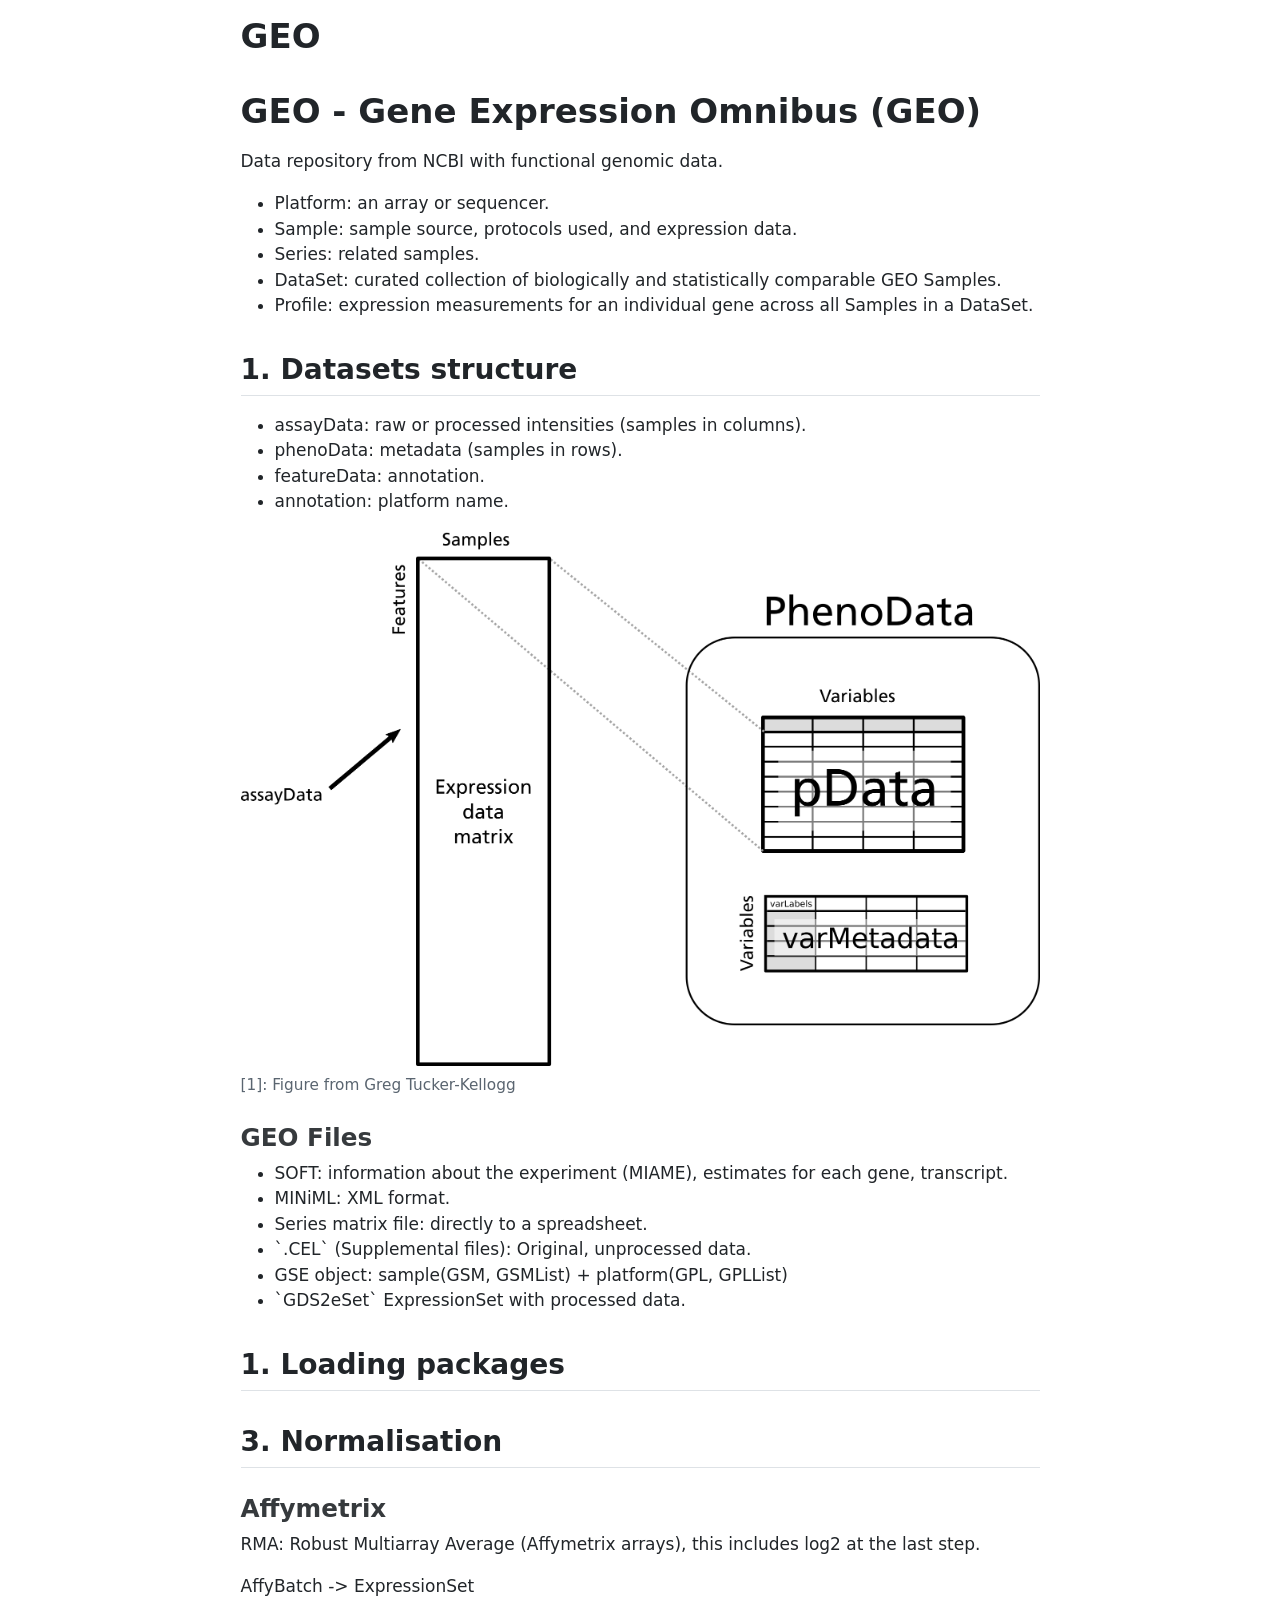
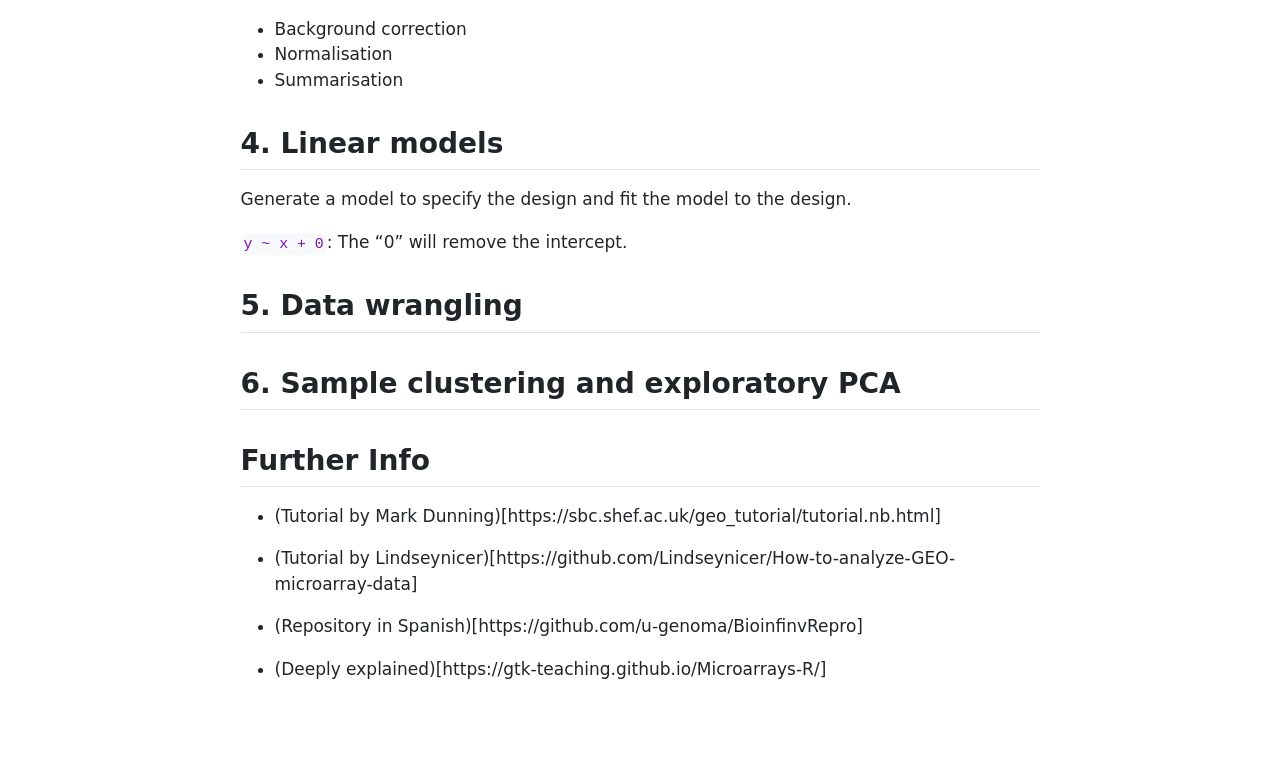
==== 2501_tutorial.html @ d2de4066 "ws" ====
<!DOCTYPE html>
<html xmlns="http://www.w3.org/1999/xhtml" lang="en" xml:lang="en"><head>

<meta charset="utf-8">
<meta name="generator" content="quarto-1.5.57">

<meta name="viewport" content="width=device-width, initial-scale=1.0, user-scalable=yes">


<title>GEO</title>
<style>
code{white-space: pre-wrap;}
span.smallcaps{font-variant: small-caps;}
div.columns{display: flex; gap: min(4vw, 1.5em);}
div.column{flex: auto; overflow-x: auto;}
div.hanging-indent{margin-left: 1.5em; text-indent: -1.5em;}
ul.task-list{list-style: none;}
ul.task-list li input[type="checkbox"] {
  width: 0.8em;
  margin: 0 0.8em 0.2em -1em; /* quarto-specific, see https://github.com/quarto-dev/quarto-cli/issues/4556 */ 
  vertical-align: middle;
}
</style>


<script src="2501_tutorial_files/libs/clipboard/clipboard.min.js"></script>
<script src="2501_tutorial_files/libs/quarto-html/quarto.js"></script>
<script src="2501_tutorial_files/libs/quarto-html/popper.min.js"></script>
<script src="2501_tutorial_files/libs/quarto-html/tippy.umd.min.js"></script>
<script src="2501_tutorial_files/libs/quarto-html/anchor.min.js"></script>
<link href="2501_tutorial_files/libs/quarto-html/tippy.css" rel="stylesheet">
<link href="2501_tutorial_files/libs/quarto-html/quarto-syntax-highlighting.css" rel="stylesheet" id="quarto-text-highlighting-styles">
<script src="2501_tutorial_files/libs/bootstrap/bootstrap.min.js"></script>
<link href="2501_tutorial_files/libs/bootstrap/bootstrap-icons.css" rel="stylesheet">
<link href="2501_tutorial_files/libs/bootstrap/bootstrap.min.css" rel="stylesheet" id="quarto-bootstrap" data-mode="light">


</head>

<body class="fullcontent">

<div id="quarto-content" class="page-columns page-rows-contents page-layout-article">

<main class="content" id="quarto-document-content">

<header id="title-block-header" class="quarto-title-block default">
<div class="quarto-title">
<h1 class="title">GEO</h1>
</div>



<div class="quarto-title-meta">

    
  
    
  </div>
  


</header>


<section id="geo---gene-expression-omnibus-geo" class="level1">
<h1>GEO - Gene Expression Omnibus (GEO)</h1>
<p>Data repository from NCBI with functional genomic data.</p>
<ul>
<li>Platform: an array or sequencer.</li>
<li>Sample: sample source, protocols used, and expression data.</li>
<li>Series: related samples.</li>
<li>DataSet: curated collection of biologically and statistically comparable GEO Samples.</li>
<li>Profile: expression measurements for an individual gene across all Samples in a DataSet.</li>
</ul>
<section id="datasets-structure" class="level2">
<h2 class="anchored" data-anchor-id="datasets-structure">1. Datasets structure</h2>
<ul>
<li>assayData: raw or processed intensities (samples in columns).</li>
<li>phenoData: metadata (samples in rows).</li>
<li>featureData: annotation.</li>
<li>annotation: platform name.</li>
</ul>
<div class="quarto-figure quarto-figure-center">
<figure class="figure">
<p><img src="images/ExpressionSet.png" class="img-fluid figure-img"></p>
<figcaption>[1]: Figure from Greg Tucker-Kellogg</figcaption>
</figure>
</div>
<section id="geo-files" class="level3">
<h3 class="anchored" data-anchor-id="geo-files">GEO Files</h3>
<ul>
<li>SOFT: information about the experiment (MIAME), estimates for each gene, transcript.</li>
<li>MINiML: XML format.</li>
<li>Series matrix file: directly to a spreadsheet.</li>
<li>`.CEL` (Supplemental files): Original, unprocessed data.</li>
<li>GSE object: sample(GSM, GSMList) + platform(GPL, GPLList)</li>
<li>`GDS2eSet` ExpressionSet with processed data.</li>
</ul>
</section>
</section>
<section id="loading-packages" class="level2">
<h2 class="anchored" data-anchor-id="loading-packages">1. Loading packages</h2>
</section>
<section id="normalisation" class="level2">
<h2 class="anchored" data-anchor-id="normalisation">3. Normalisation</h2>
<section id="affymetrix" class="level3">
<h3 class="anchored" data-anchor-id="affymetrix">Affymetrix</h3>
<p>RMA: Robust Multiarray Average (Affymetrix arrays), this includes log2 at the last step.</p>
<p>AffyBatch -&gt; ExpressionSet</p>
<ul>
<li>Background correction</li>
<li>Normalisation</li>
<li>Summarisation</li>
</ul>
</section>
</section>
<section id="linear-models" class="level2">
<h2 class="anchored" data-anchor-id="linear-models">4. Linear models</h2>
<p>Generate a model to specify the design and fit the model to the design.</p>
<p><code>y ~ x + 0</code>: The “0” will remove the intercept.</p>
</section>
<section id="data-wrangling" class="level2">
<h2 class="anchored" data-anchor-id="data-wrangling">5. Data wrangling</h2>
</section>
<section id="sample-clustering-and-exploratory-pca" class="level2">
<h2 class="anchored" data-anchor-id="sample-clustering-and-exploratory-pca">6. Sample clustering and exploratory PCA</h2>
</section>
<section id="further-info" class="level2">
<h2 class="anchored" data-anchor-id="further-info">Further Info</h2>
<ul>
<li><p>(Tutorial by Mark Dunning)[https://sbc.shef.ac.uk/geo_tutorial/tutorial.nb.html]</p></li>
<li><p>(Tutorial by Lindseynicer)[https://github.com/Lindseynicer/How-to-analyze-GEO-microarray-data]</p></li>
<li><p>(Repository in Spanish)[https://github.com/u-genoma/BioinfinvRepro]</p></li>
<li><p>(Deeply explained)[https://gtk-teaching.github.io/Microarrays-R/]</p></li>
</ul>
</section>
</section>

</main>
<!-- /main column -->
<script id="quarto-html-after-body" type="application/javascript">
window.document.addEventListener("DOMContentLoaded", function (event) {
  const toggleBodyColorMode = (bsSheetEl) => {
    const mode = bsSheetEl.getAttribute("data-mode");
    const bodyEl = window.document.querySelector("body");
    if (mode === "dark") {
      bodyEl.classList.add("quarto-dark");
      bodyEl.classList.remove("quarto-light");
    } else {
      bodyEl.classList.add("quarto-light");
      bodyEl.classList.remove("quarto-dark");
    }
  }
  const toggleBodyColorPrimary = () => {
    const bsSheetEl = window.document.querySelector("link#quarto-bootstrap");
    if (bsSheetEl) {
      toggleBodyColorMode(bsSheetEl);
    }
  }
  toggleBodyColorPrimary();  
  const icon = "";
  const anchorJS = new window.AnchorJS();
  anchorJS.options = {
    placement: 'right',
    icon: icon
  };
  anchorJS.add('.anchored');
  const isCodeAnnotation = (el) => {
    for (const clz of el.classList) {
      if (clz.startsWith('code-annotation-')) {                     
        return true;
      }
    }
    return false;
  }
  const onCopySuccess = function(e) {
    // button target
    const button = e.trigger;
    // don't keep focus
    button.blur();
    // flash "checked"
    button.classList.add('code-copy-button-checked');
    var currentTitle = button.getAttribute("title");
    button.setAttribute("title", "Copied!");
    let tooltip;
    if (window.bootstrap) {
      button.setAttribute("data-bs-toggle", "tooltip");
      button.setAttribute("data-bs-placement", "left");
      button.setAttribute("data-bs-title", "Copied!");
      tooltip = new bootstrap.Tooltip(button, 
        { trigger: "manual", 
          customClass: "code-copy-button-tooltip",
          offset: [0, -8]});
      tooltip.show();    
    }
    setTimeout(function() {
      if (tooltip) {
        tooltip.hide();
        button.removeAttribute("data-bs-title");
        button.removeAttribute("data-bs-toggle");
        button.removeAttribute("data-bs-placement");
      }
      button.setAttribute("title", currentTitle);
      button.classList.remove('code-copy-button-checked');
    }, 1000);
    // clear code selection
    e.clearSelection();
  }
  const getTextToCopy = function(trigger) {
      const codeEl = trigger.previousElementSibling.cloneNode(true);
      for (const childEl of codeEl.children) {
        if (isCodeAnnotation(childEl)) {
          childEl.remove();
        }
      }
      return codeEl.innerText;
  }
  const clipboard = new window.ClipboardJS('.code-copy-button:not([data-in-quarto-modal])', {
    text: getTextToCopy
  });
  clipboard.on('success', onCopySuccess);
  if (window.document.getElementById('quarto-embedded-source-code-modal')) {
    // For code content inside modals, clipBoardJS needs to be initialized with a container option
    // TODO: Check when it could be a function (https://github.com/zenorocha/clipboard.js/issues/860)
    const clipboardModal = new window.ClipboardJS('.code-copy-button[data-in-quarto-modal]', {
      text: getTextToCopy,
      container: window.document.getElementById('quarto-embedded-source-code-modal')
    });
    clipboardModal.on('success', onCopySuccess);
  }
    var localhostRegex = new RegExp(/^(?:http|https):\/\/localhost\:?[0-9]*\//);
    var mailtoRegex = new RegExp(/^mailto:/);
      var filterRegex = new RegExp('/' + window.location.host + '/');
    var isInternal = (href) => {
        return filterRegex.test(href) || localhostRegex.test(href) || mailtoRegex.test(href);
    }
    // Inspect non-navigation links and adorn them if external
 	var links = window.document.querySelectorAll('a[href]:not(.nav-link):not(.navbar-brand):not(.toc-action):not(.sidebar-link):not(.sidebar-item-toggle):not(.pagination-link):not(.no-external):not([aria-hidden]):not(.dropdown-item):not(.quarto-navigation-tool):not(.about-link)');
    for (var i=0; i<links.length; i++) {
      const link = links[i];
      if (!isInternal(link.href)) {
        // undo the damage that might have been done by quarto-nav.js in the case of
        // links that we want to consider external
        if (link.dataset.originalHref !== undefined) {
          link.href = link.dataset.originalHref;
        }
      }
    }
  function tippyHover(el, contentFn, onTriggerFn, onUntriggerFn) {
    const config = {
      allowHTML: true,
      maxWidth: 500,
      delay: 100,
      arrow: false,
      appendTo: function(el) {
          return el.parentElement;
      },
      interactive: true,
      interactiveBorder: 10,
      theme: 'quarto',
      placement: 'bottom-start',
    };
    if (contentFn) {
      config.content = contentFn;
    }
    if (onTriggerFn) {
      config.onTrigger = onTriggerFn;
    }
    if (onUntriggerFn) {
      config.onUntrigger = onUntriggerFn;
    }
    window.tippy(el, config); 
  }
  const noterefs = window.document.querySelectorAll('a[role="doc-noteref"]');
  for (var i=0; i<noterefs.length; i++) {
    const ref = noterefs[i];
    tippyHover(ref, function() {
      // use id or data attribute instead here
      let href = ref.getAttribute('data-footnote-href') || ref.getAttribute('href');
      try { href = new URL(href).hash; } catch {}
      const id = href.replace(/^#\/?/, "");
      const note = window.document.getElementById(id);
      if (note) {
        return note.innerHTML;
      } else {
        return "";
      }
    });
  }
  const xrefs = window.document.querySelectorAll('a.quarto-xref');
  const processXRef = (id, note) => {
    // Strip column container classes
    const stripColumnClz = (el) => {
      el.classList.remove("page-full", "page-columns");
      if (el.children) {
        for (const child of el.children) {
          stripColumnClz(child);
        }
      }
    }
    stripColumnClz(note)
    if (id === null || id.startsWith('sec-')) {
      // Special case sections, only their first couple elements
      const container = document.createElement("div");
      if (note.children && note.children.length > 2) {
        container.appendChild(note.children[0].cloneNode(true));
        for (let i = 1; i < note.children.length; i++) {
          const child = note.children[i];
          if (child.tagName === "P" && child.innerText === "") {
            continue;
          } else {
            container.appendChild(child.cloneNode(true));
            break;
          }
        }
        if (window.Quarto?.typesetMath) {
          window.Quarto.typesetMath(container);
        }
        return container.innerHTML
      } else {
        if (window.Quarto?.typesetMath) {
          window.Quarto.typesetMath(note);
        }
        return note.innerHTML;
      }
    } else {
      // Remove any anchor links if they are present
      const anchorLink = note.querySelector('a.anchorjs-link');
      if (anchorLink) {
        anchorLink.remove();
      }
      if (window.Quarto?.typesetMath) {
        window.Quarto.typesetMath(note);
      }
      // TODO in 1.5, we should make sure this works without a callout special case
      if (note.classList.contains("callout")) {
        return note.outerHTML;
      } else {
        return note.innerHTML;
      }
    }
  }
  for (var i=0; i<xrefs.length; i++) {
    const xref = xrefs[i];
    tippyHover(xref, undefined, function(instance) {
      instance.disable();
      let url = xref.getAttribute('href');
      let hash = undefined; 
      if (url.startsWith('#')) {
        hash = url;
      } else {
        try { hash = new URL(url).hash; } catch {}
      }
      if (hash) {
        const id = hash.replace(/^#\/?/, "");
        const note = window.document.getElementById(id);
        if (note !== null) {
          try {
            const html = processXRef(id, note.cloneNode(true));
            instance.setContent(html);
          } finally {
            instance.enable();
            instance.show();
          }
        } else {
          // See if we can fetch this
          fetch(url.split('#')[0])
          .then(res => res.text())
          .then(html => {
            const parser = new DOMParser();
            const htmlDoc = parser.parseFromString(html, "text/html");
            const note = htmlDoc.getElementById(id);
            if (note !== null) {
              const html = processXRef(id, note);
              instance.setContent(html);
            } 
          }).finally(() => {
            instance.enable();
            instance.show();
          });
        }
      } else {
        // See if we can fetch a full url (with no hash to target)
        // This is a special case and we should probably do some content thinning / targeting
        fetch(url)
        .then(res => res.text())
        .then(html => {
          const parser = new DOMParser();
          const htmlDoc = parser.parseFromString(html, "text/html");
          const note = htmlDoc.querySelector('main.content');
          if (note !== null) {
            // This should only happen for chapter cross references
            // (since there is no id in the URL)
            // remove the first header
            if (note.children.length > 0 && note.children[0].tagName === "HEADER") {
              note.children[0].remove();
            }
            const html = processXRef(null, note);
            instance.setContent(html);
          } 
        }).finally(() => {
          instance.enable();
          instance.show();
        });
      }
    }, function(instance) {
    });
  }
      let selectedAnnoteEl;
      const selectorForAnnotation = ( cell, annotation) => {
        let cellAttr = 'data-code-cell="' + cell + '"';
        let lineAttr = 'data-code-annotation="' +  annotation + '"';
        const selector = 'span[' + cellAttr + '][' + lineAttr + ']';
        return selector;
      }
      const selectCodeLines = (annoteEl) => {
        const doc = window.document;
        const targetCell = annoteEl.getAttribute("data-target-cell");
        const targetAnnotation = annoteEl.getAttribute("data-target-annotation");
        const annoteSpan = window.document.querySelector(selectorForAnnotation(targetCell, targetAnnotation));
        const lines = annoteSpan.getAttribute("data-code-lines").split(",");
        const lineIds = lines.map((line) => {
          return targetCell + "-" + line;
        })
        let top = null;
        let height = null;
        let parent = null;
        if (lineIds.length > 0) {
            //compute the position of the single el (top and bottom and make a div)
            const el = window.document.getElementById(lineIds[0]);
            top = el.offsetTop;
            height = el.offsetHeight;
            parent = el.parentElement.parentElement;
          if (lineIds.length > 1) {
            const lastEl = window.document.getElementById(lineIds[lineIds.length - 1]);
            const bottom = lastEl.offsetTop + lastEl.offsetHeight;
            height = bottom - top;
          }
          if (top !== null && height !== null && parent !== null) {
            // cook up a div (if necessary) and position it 
            let div = window.document.getElementById("code-annotation-line-highlight");
            if (div === null) {
              div = window.document.createElement("div");
              div.setAttribute("id", "code-annotation-line-highlight");
              div.style.position = 'absolute';
              parent.appendChild(div);
            }
            div.style.top = top - 2 + "px";
            div.style.height = height + 4 + "px";
            div.style.left = 0;
            let gutterDiv = window.document.getElementById("code-annotation-line-highlight-gutter");
            if (gutterDiv === null) {
              gutterDiv = window.document.createElement("div");
              gutterDiv.setAttribute("id", "code-annotation-line-highlight-gutter");
              gutterDiv.style.position = 'absolute';
              const codeCell = window.document.getElementById(targetCell);
              const gutter = codeCell.querySelector('.code-annotation-gutter');
              gutter.appendChild(gutterDiv);
            }
            gutterDiv.style.top = top - 2 + "px";
            gutterDiv.style.height = height + 4 + "px";
          }
          selectedAnnoteEl = annoteEl;
        }
      };
      const unselectCodeLines = () => {
        const elementsIds = ["code-annotation-line-highlight", "code-annotation-line-highlight-gutter"];
        elementsIds.forEach((elId) => {
          const div = window.document.getElementById(elId);
          if (div) {
            div.remove();
          }
        });
        selectedAnnoteEl = undefined;
      };
        // Handle positioning of the toggle
    window.addEventListener(
      "resize",
      throttle(() => {
        elRect = undefined;
        if (selectedAnnoteEl) {
          selectCodeLines(selectedAnnoteEl);
        }
      }, 10)
    );
    function throttle(fn, ms) {
    let throttle = false;
    let timer;
      return (...args) => {
        if(!throttle) { // first call gets through
            fn.apply(this, args);
            throttle = true;
        } else { // all the others get throttled
            if(timer) clearTimeout(timer); // cancel #2
            timer = setTimeout(() => {
              fn.apply(this, args);
              timer = throttle = false;
            }, ms);
        }
      };
    }
      // Attach click handler to the DT
      const annoteDls = window.document.querySelectorAll('dt[data-target-cell]');
      for (const annoteDlNode of annoteDls) {
        annoteDlNode.addEventListener('click', (event) => {
          const clickedEl = event.target;
          if (clickedEl !== selectedAnnoteEl) {
            unselectCodeLines();
            const activeEl = window.document.querySelector('dt[data-target-cell].code-annotation-active');
            if (activeEl) {
              activeEl.classList.remove('code-annotation-active');
            }
            selectCodeLines(clickedEl);
            clickedEl.classList.add('code-annotation-active');
          } else {
            // Unselect the line
            unselectCodeLines();
            clickedEl.classList.remove('code-annotation-active');
          }
        });
      }
  const findCites = (el) => {
    const parentEl = el.parentElement;
    if (parentEl) {
      const cites = parentEl.dataset.cites;
      if (cites) {
        return {
          el,
          cites: cites.split(' ')
        };
      } else {
        return findCites(el.parentElement)
      }
    } else {
      return undefined;
    }
  };
  var bibliorefs = window.document.querySelectorAll('a[role="doc-biblioref"]');
  for (var i=0; i<bibliorefs.length; i++) {
    const ref = bibliorefs[i];
    const citeInfo = findCites(ref);
    if (citeInfo) {
      tippyHover(citeInfo.el, function() {
        var popup = window.document.createElement('div');
        citeInfo.cites.forEach(function(cite) {
          var citeDiv = window.document.createElement('div');
          citeDiv.classList.add('hanging-indent');
          citeDiv.classList.add('csl-entry');
          var biblioDiv = window.document.getElementById('ref-' + cite);
          if (biblioDiv) {
            citeDiv.innerHTML = biblioDiv.innerHTML;
          }
          popup.appendChild(citeDiv);
        });
        return popup.innerHTML;
      });
    }
  }
});
</script>
</div> <!-- /content -->




</body></html>
---- 2501_tutorial_files/libs/quarto-html/tippy.css ----
.tippy-box[data-animation=fade][data-state=hidden]{opacity:0}[data-tippy-root]{max-width:calc(100vw - 10px)}.tippy-box{position:relative;background-color:#333;color:#fff;border-radius:4px;font-size:14px;line-height:1.4;white-space:normal;outline:0;transition-property:transform,visibility,opacity}.tippy-box[data-placement^=top]>.tippy-arrow{bottom:0}.tippy-box[data-placement^=top]>.tippy-arrow:before{bottom:-7px;left:0;border-width:8px 8px 0;border-top-color:initial;transform-origin:center top}.tippy-box[data-placement^=bottom]>.tippy-arrow{top:0}.tippy-box[data-placement^=bottom]>.tippy-arrow:before{top:-7px;left:0;border-width:0 8px 8px;border-bottom-color:initial;transform-origin:center bottom}.tippy-box[data-placement^=left]>.tippy-arrow{right:0}.tippy-box[data-placement^=left]>.tippy-arrow:before{border-width:8px 0 8px 8px;border-left-color:initial;right:-7px;transform-origin:center left}.tippy-box[data-placement^=right]>.tippy-arrow{left:0}.tippy-box[data-placement^=right]>.tippy-arrow:before{left:-7px;border-width:8px 8px 8px 0;border-right-color:initial;transform-origin:center right}.tippy-box[data-inertia][data-state=visible]{transition-timing-function:cubic-bezier(.54,1.5,.38,1.11)}.tippy-arrow{width:16px;height:16px;color:#333}.tippy-arrow:before{content:"";position:absolute;border-color:transparent;border-style:solid}.tippy-content{position:relative;padding:5px 9px;z-index:1}
---- 2501_tutorial_files/libs/quarto-html/quarto-syntax-highlighting.css ----
/* quarto syntax highlight colors */
:root {
  --quarto-hl-ot-color: #003B4F;
  --quarto-hl-at-color: #657422;
  --quarto-hl-ss-color: #20794D;
  --quarto-hl-an-color: #5E5E5E;
  --quarto-hl-fu-color: #4758AB;
  --quarto-hl-st-color: #20794D;
  --quarto-hl-cf-color: #003B4F;
  --quarto-hl-op-color: #5E5E5E;
  --quarto-hl-er-color: #AD0000;
  --quarto-hl-bn-color: #AD0000;
  --quarto-hl-al-color: #AD0000;
  --quarto-hl-va-color: #111111;
  --quarto-hl-bu-color: inherit;
  --quarto-hl-ex-color: inherit;
  --quarto-hl-pp-color: #AD0000;
  --quarto-hl-in-color: #5E5E5E;
  --quarto-hl-vs-color: #20794D;
  --quarto-hl-wa-color: #5E5E5E;
  --quarto-hl-do-color: #5E5E5E;
  --quarto-hl-im-color: #00769E;
  --quarto-hl-ch-color: #20794D;
  --quarto-hl-dt-color: #AD0000;
  --quarto-hl-fl-color: #AD0000;
  --quarto-hl-co-color: #5E5E5E;
  --quarto-hl-cv-color: #5E5E5E;
  --quarto-hl-cn-color: #8f5902;
  --quarto-hl-sc-color: #5E5E5E;
  --quarto-hl-dv-color: #AD0000;
  --quarto-hl-kw-color: #003B4F;
}

/* other quarto variables */
:root {
  --quarto-font-monospace: SFMono-Regular, Menlo, Monaco, Consolas, "Liberation Mono", "Courier New", monospace;
}

pre > code.sourceCode > span {
  color: #003B4F;
}

code span {
  color: #003B4F;
}

code.sourceCode > span {
  color: #003B4F;
}

div.sourceCode,
div.sourceCode pre.sourceCode {
  color: #003B4F;
}

code span.ot {
  color: #003B4F;
  font-style: inherit;
}

code span.at {
  color: #657422;
  font-style: inherit;
}

code span.ss {
  color: #20794D;
  font-style: inherit;
}

code span.an {
  color: #5E5E5E;
  font-style: inherit;
}

code span.fu {
  color: #4758AB;
  font-style: inherit;
}

code span.st {
  color: #20794D;
  font-style: inherit;
}

code span.cf {
  color: #003B4F;
  font-weight: bold;
  font-style: inherit;
}

code span.op {
  color: #5E5E5E;
  font-style: inherit;
}

code span.er {
  color: #AD0000;
  font-style: inherit;
}

code span.bn {
  color: #AD0000;
  font-style: inherit;
}

code span.al {
  color: #AD0000;
  font-style: inherit;
}

code span.va {
  color: #111111;
  font-style: inherit;
}

code span.bu {
  font-style: inherit;
}

code span.ex {
  font-style: inherit;
}

code span.pp {
  color: #AD0000;
  font-style: inherit;
}

code span.in {
  color: #5E5E5E;
  font-style: inherit;
}

code span.vs {
  color: #20794D;
  font-style: inherit;
}

code span.wa {
  color: #5E5E5E;
  font-style: italic;
}

code span.do {
  color: #5E5E5E;
  font-style: italic;
}

code span.im {
  color: #00769E;
  font-style: inherit;
}

code span.ch {
  color: #20794D;
  font-style: inherit;
}

code span.dt {
  color: #AD0000;
  font-style: inherit;
}

code span.fl {
  color: #AD0000;
  font-style: inherit;
}

code span.co {
  color: #5E5E5E;
  font-style: inherit;
}

code span.cv {
  color: #5E5E5E;
  font-style: italic;
}

code span.cn {
  color: #8f5902;
  font-style: inherit;
}

code span.sc {
  color: #5E5E5E;
  font-style: inherit;
}

code span.dv {
  color: #AD0000;
  font-style: inherit;
}

code span.kw {
  color: #003B4F;
  font-weight: bold;
  font-style: inherit;
}

.prevent-inlining {
  content: "</";
}

/*# sourceMappingURL=debc5d5d77c3f9108843748ff7464032.css.map */
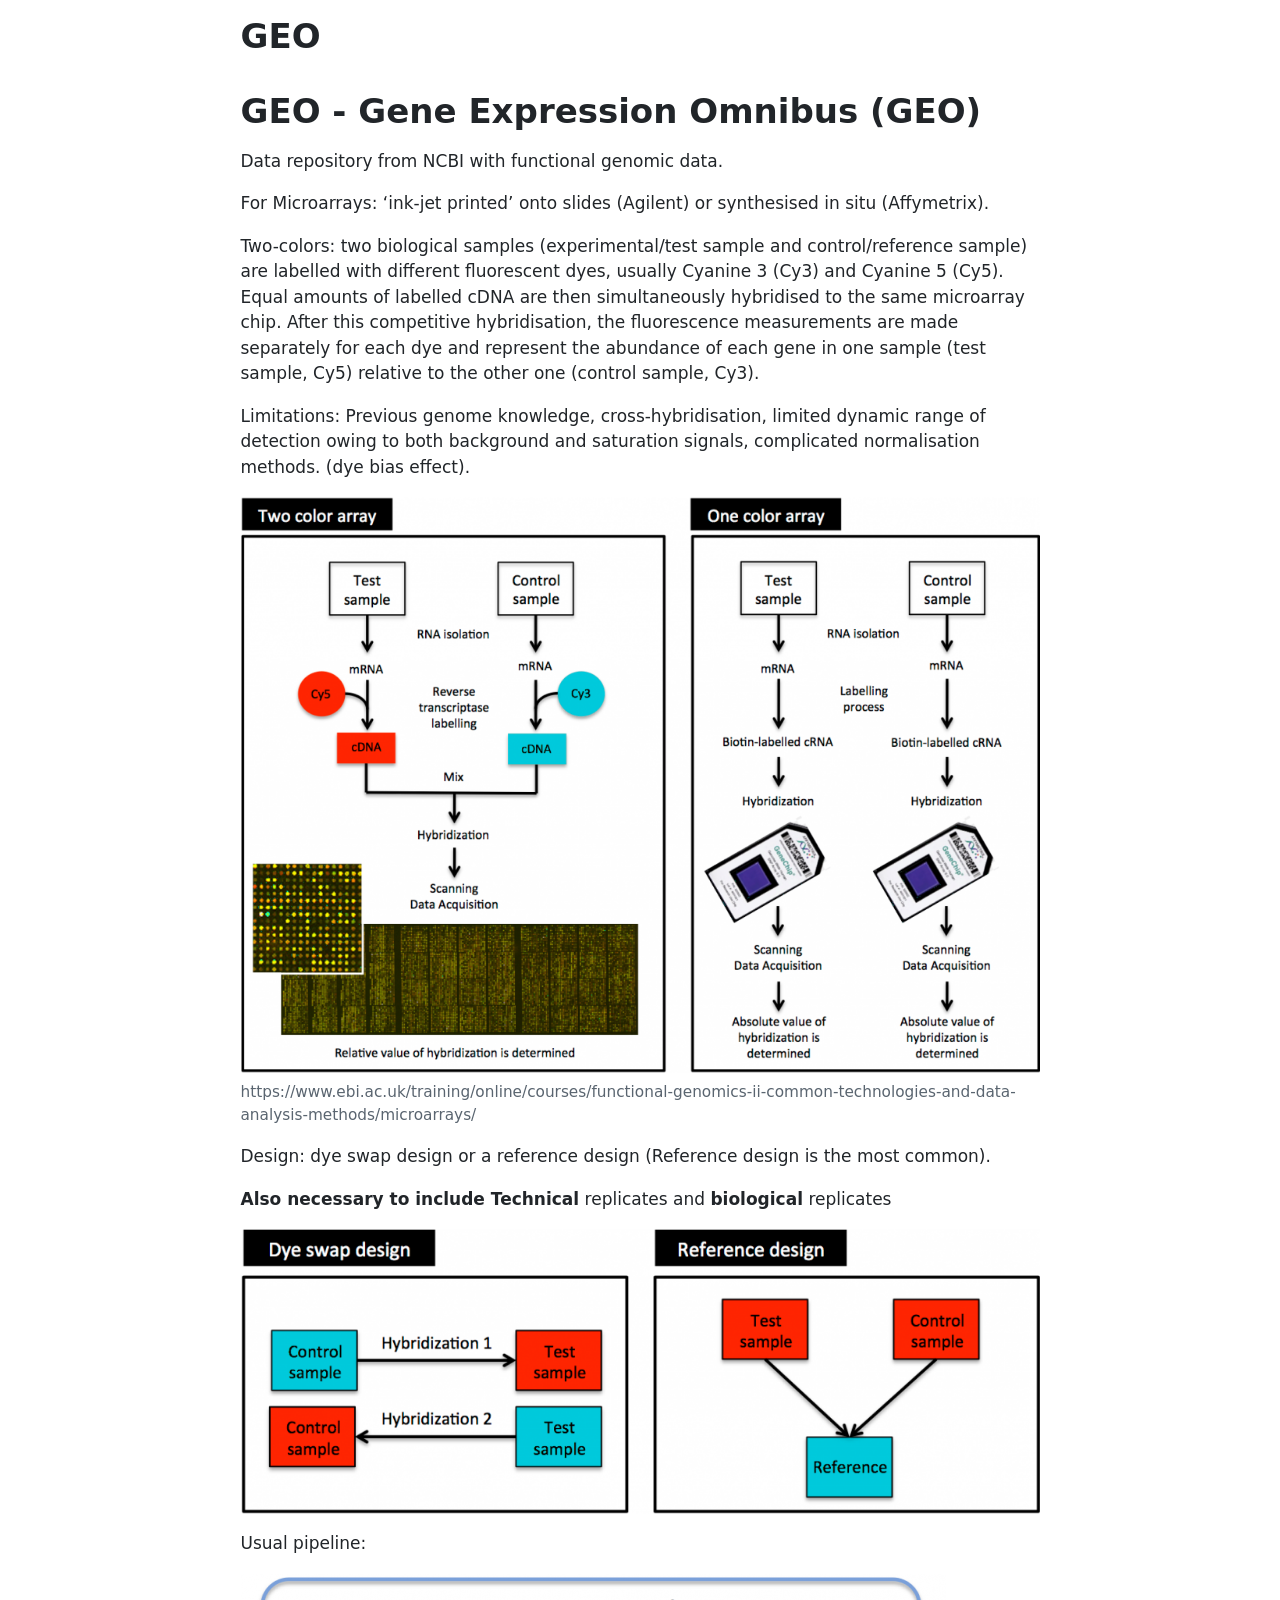
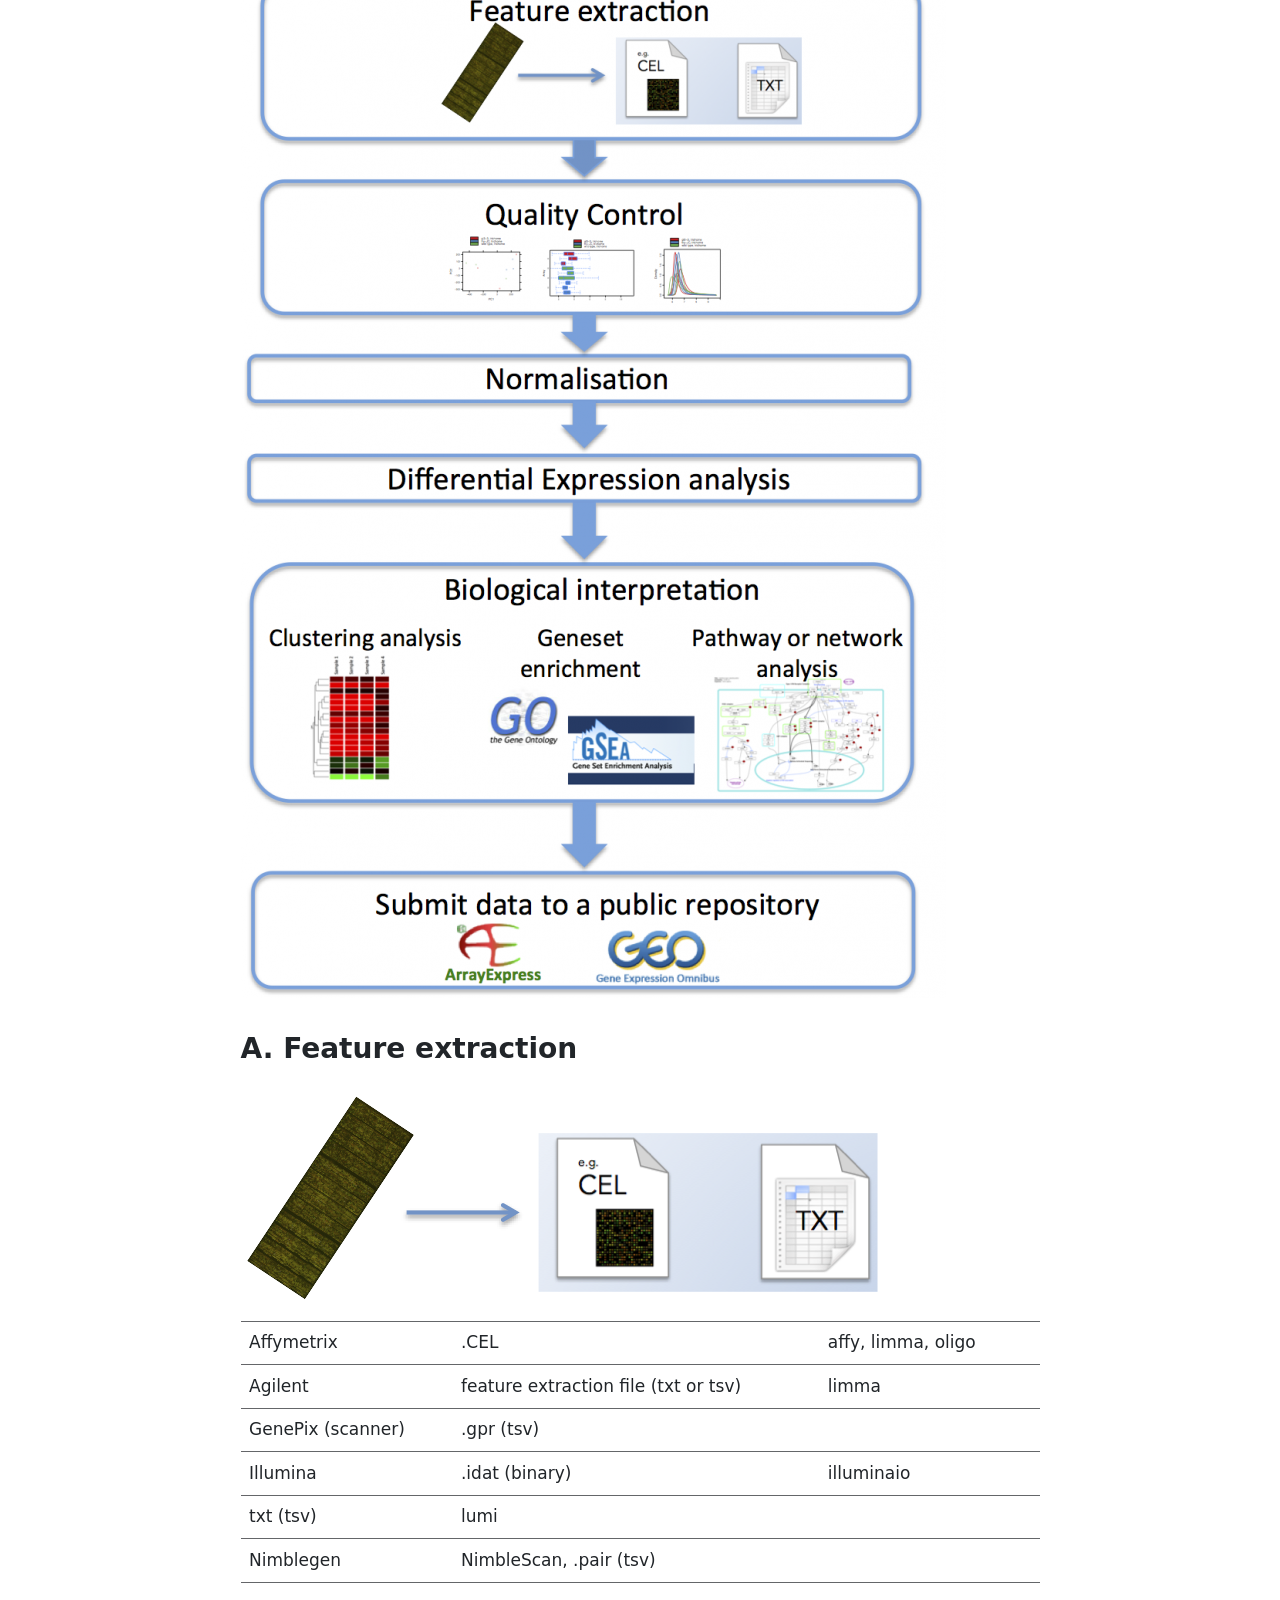
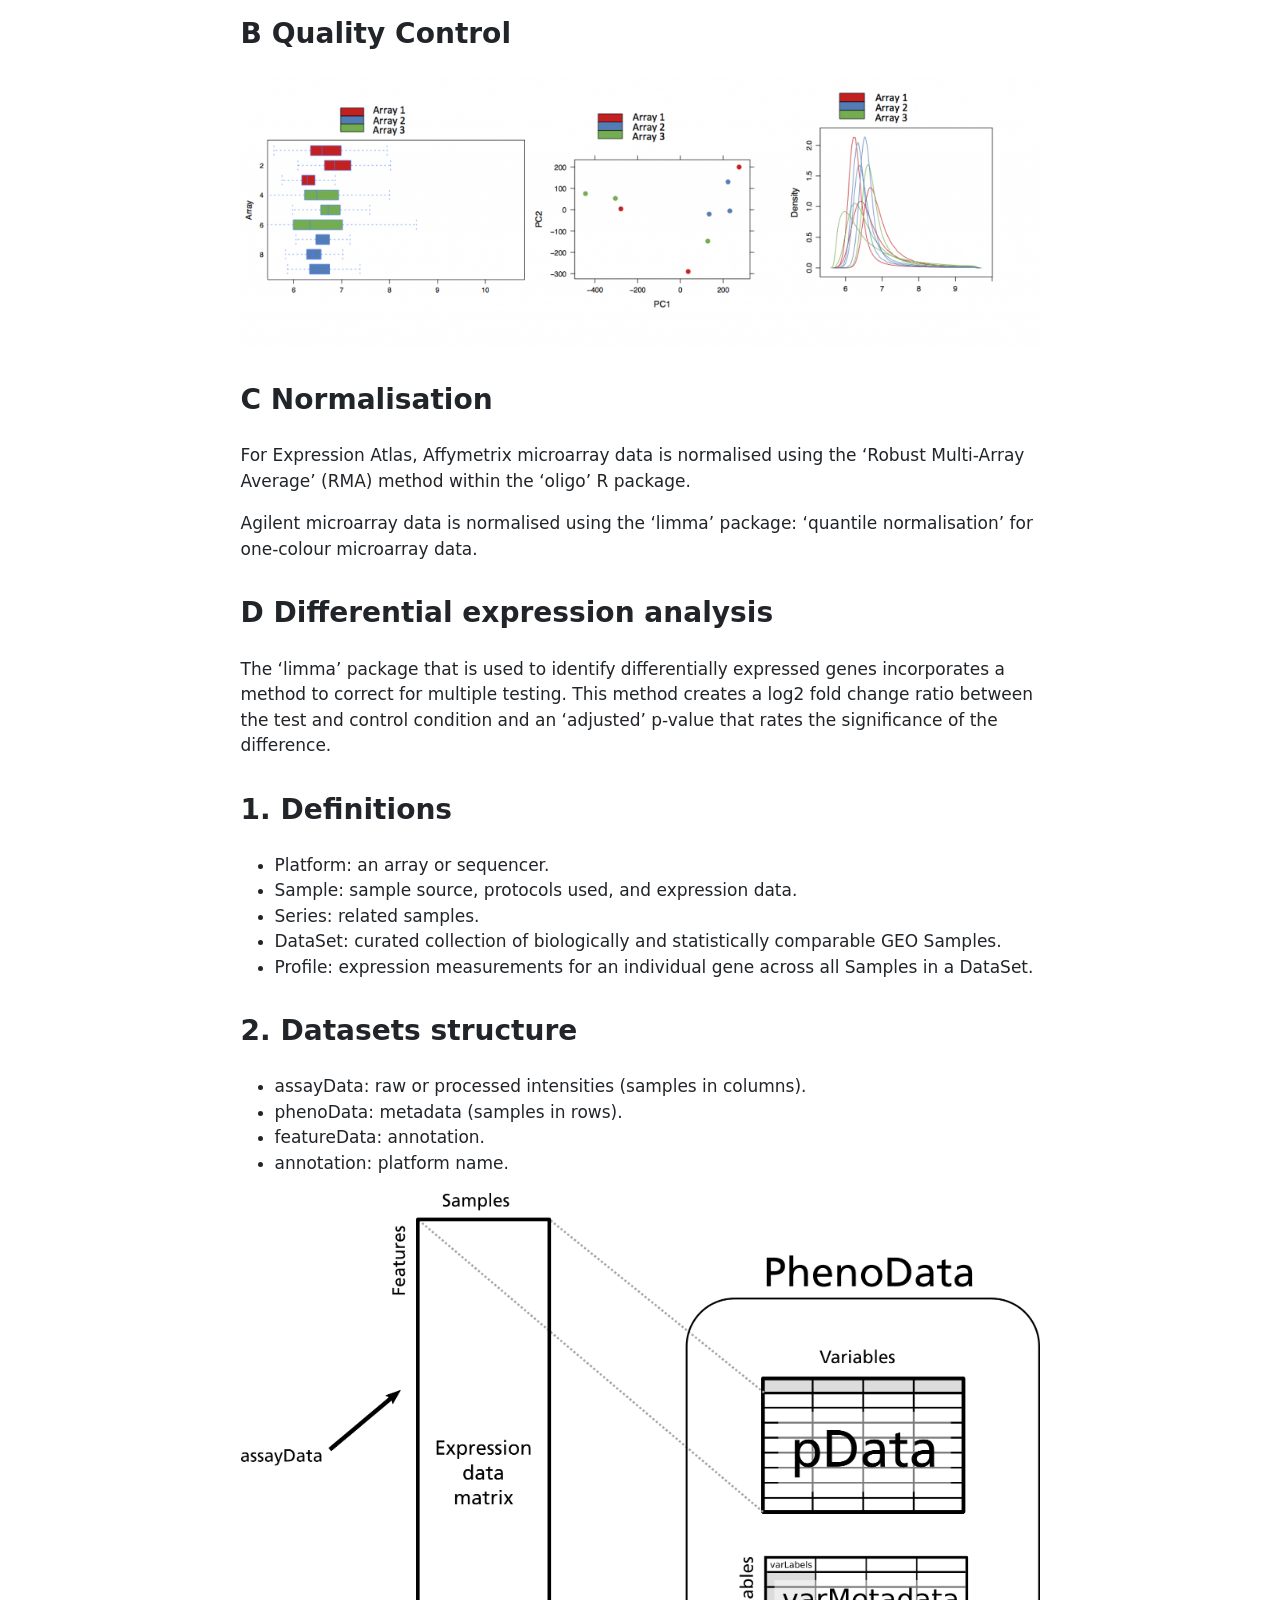
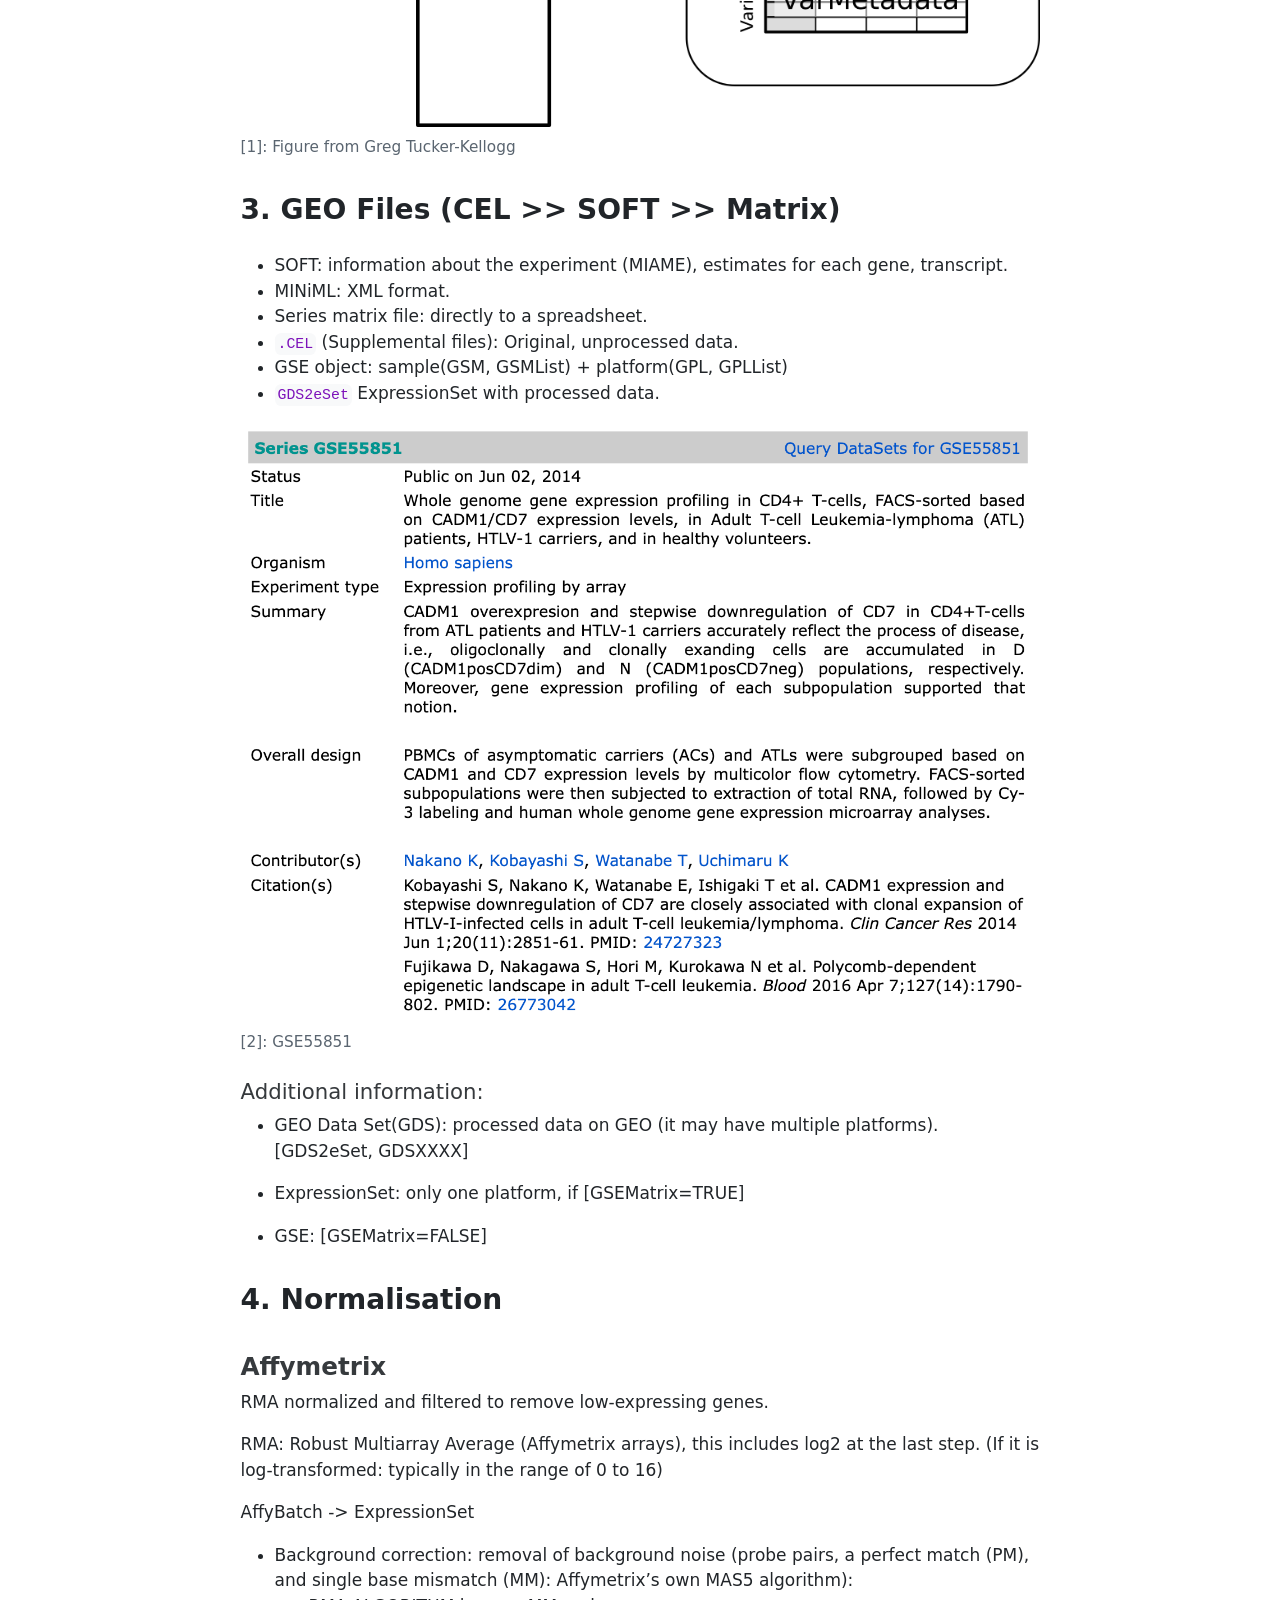
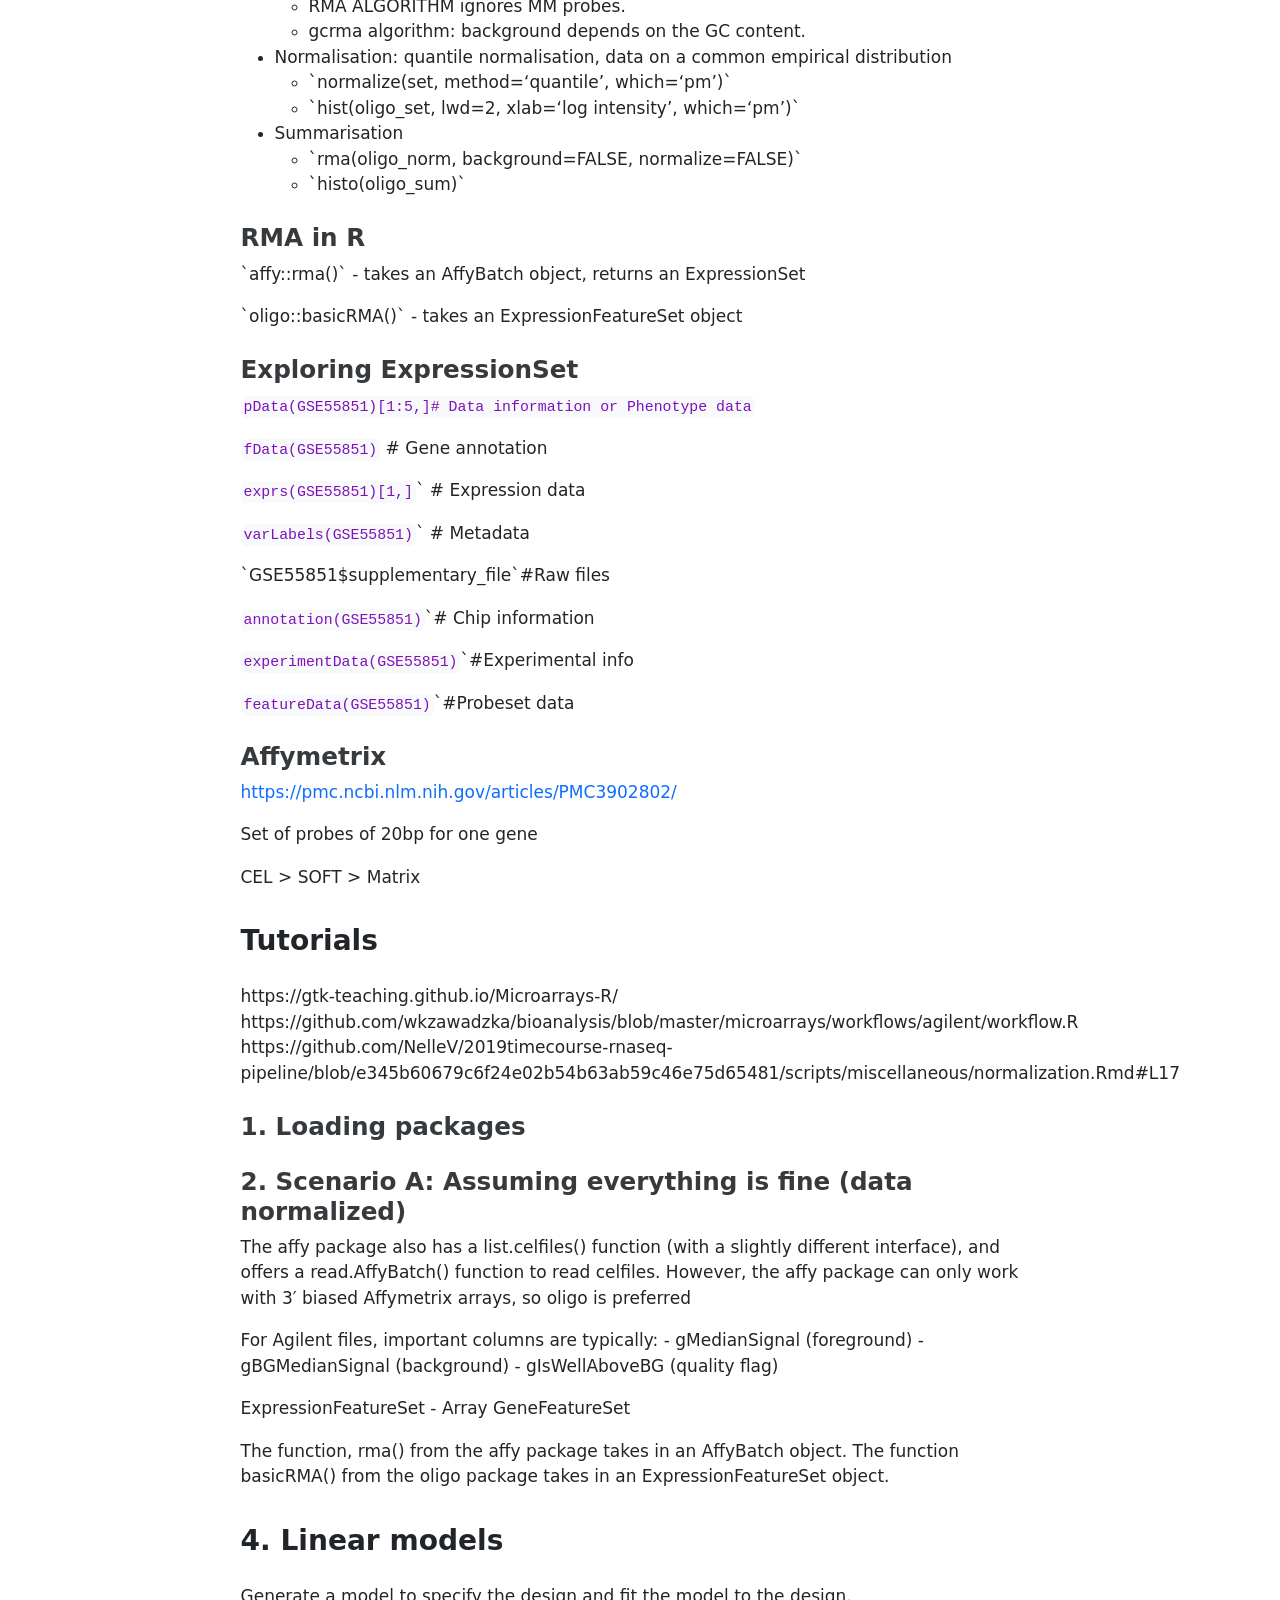
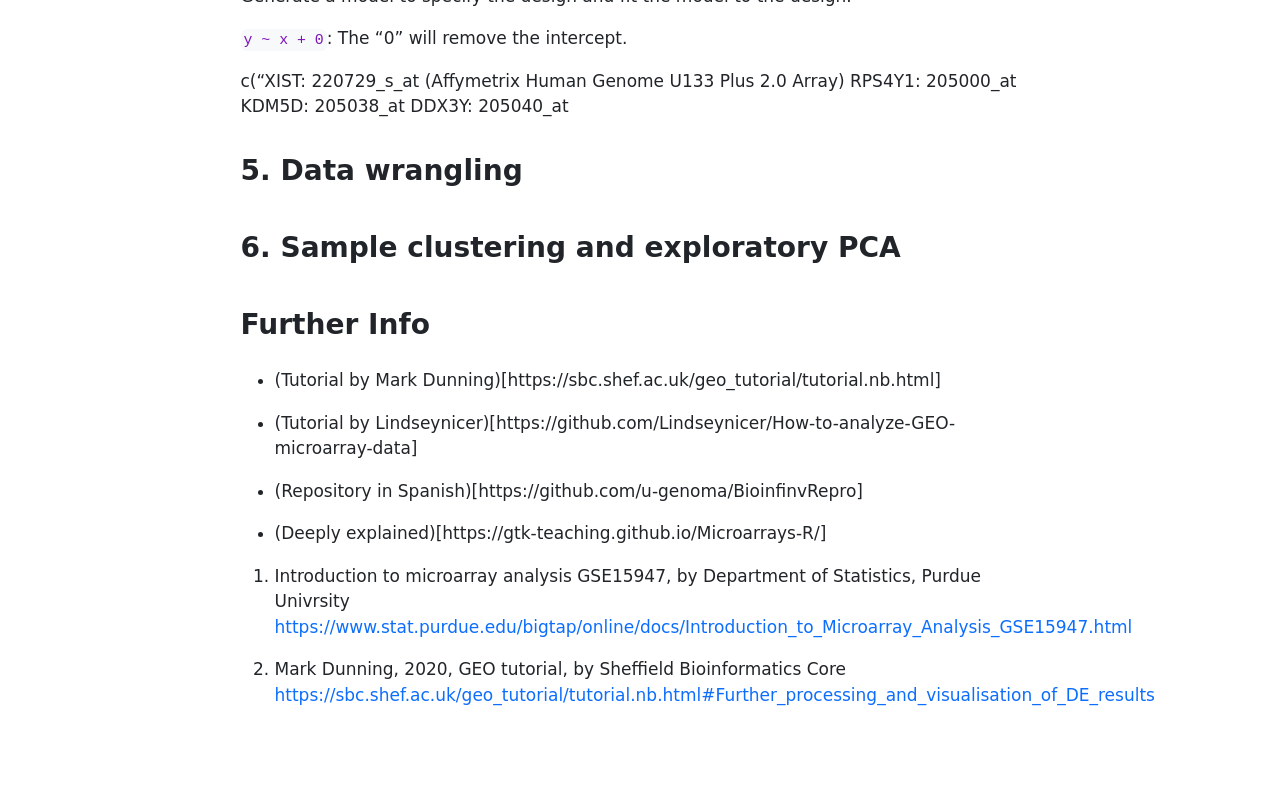
==== commit 35ecc48d: "ws" ====
--- a/2501_tutorial.html
+++ b/2501_tutorial.html
@@ -2,7 +2,7 @@
 <html xmlns="http://www.w3.org/1999/xhtml" lang="en" xml:lang="en"><head>
 
 <meta charset="utf-8">
-<meta name="generator" content="quarto-1.5.57">
+<meta name="generator" content="quarto-1.6.33">
 
 <meta name="viewport" content="width=device-width, initial-scale=1.0, user-scalable=yes">
 
@@ -29,10 +29,10 @@
 <script src="2501_tutorial_files/libs/quarto-html/tippy.umd.min.js"></script>
 <script src="2501_tutorial_files/libs/quarto-html/anchor.min.js"></script>
 <link href="2501_tutorial_files/libs/quarto-html/tippy.css" rel="stylesheet">
-<link href="2501_tutorial_files/libs/quarto-html/quarto-syntax-highlighting.css" rel="stylesheet" id="quarto-text-highlighting-styles">
+<link href="2501_tutorial_files/libs/quarto-html/quarto-syntax-highlighting-07ba0ad10f5680c660e360ac31d2f3b6.css" rel="stylesheet" id="quarto-text-highlighting-styles">
 <script src="2501_tutorial_files/libs/bootstrap/bootstrap.min.js"></script>
 <link href="2501_tutorial_files/libs/bootstrap/bootstrap-icons.css" rel="stylesheet">
-<link href="2501_tutorial_files/libs/bootstrap/bootstrap.min.css" rel="stylesheet" id="quarto-bootstrap" data-mode="light">
+<link href="2501_tutorial_files/libs/bootstrap/bootstrap-b8d30c7eeda119d43de224048e70de8f.min.css" rel="stylesheet" append-hash="true" id="quarto-bootstrap" data-mode="light">
 
 
 </head>
@@ -65,6 +65,78 @@
 <section id="geo---gene-expression-omnibus-geo" class="level1">
 <h1>GEO - Gene Expression Omnibus (GEO)</h1>
 <p>Data repository from NCBI with functional genomic data.</p>
+<p>For Microarrays: ‘ink-jet printed’ onto slides (Agilent) or synthesised in situ (Affymetrix).</p>
+<p>Two-colors: two biological samples (experimental/test sample and control/reference sample) are labelled with different fluorescent dyes, usually Cyanine 3 (Cy3) and Cyanine 5 (Cy5). Equal amounts of labelled cDNA are then simultaneously hybridised to the same microarray chip. After this competitive hybridisation, the fluorescence measurements are made separately for each dye and represent the abundance of each gene in one sample (test sample, Cy5) relative to the other one (control sample, Cy3).</p>
+<p>Limitations: Previous genome knowledge, cross-hybridisation, limited dynamic range of detection owing to both background and saturation signals, complicated normalisation methods. (dye bias effect).</p>
+<div class="quarto-figure quarto-figure-center">
+<figure class="figure">
+<p><img src="images/paste-2.png" class="img-fluid figure-img"></p>
+<figcaption>https://www.ebi.ac.uk/training/online/courses/functional-genomics-ii-common-technologies-and-data-analysis-methods/microarrays/</figcaption>
+</figure>
+</div>
+<p>Design: dye swap design or a reference design (Reference design is the most common).</p>
+<p><strong>Also necessary to include Technical</strong>&nbsp;replicates and&nbsp;<strong>biological</strong>&nbsp;replicates</p>
+<p><img src="images/paste-3.png" class="img-fluid"></p>
+<p>Usual pipeline:</p>
+<p><img src="images/paste-4.png" class="img-fluid"></p>
+<section id="a.-feature-extraction" class="level2">
+<h2 class="anchored" data-anchor-id="a.-feature-extraction">A. Feature extraction</h2>
+<p><img src="images/paste-5.png" class="img-fluid"></p>
+<table class="caption-top table">
+<colgroup>
+<col style="width: 26%">
+<col style="width: 45%">
+<col style="width: 27%">
+</colgroup>
+<tbody>
+<tr class="odd">
+<td style="text-align: left;">Affymetrix &nbsp;</td>
+<td style="text-align: left;">.CEL</td>
+<td style="text-align: left;">affy, limma, oligo</td>
+</tr>
+<tr class="even">
+<td style="text-align: left;">Agilent</td>
+<td style="text-align: left;">feature extraction file&nbsp;(txt or tsv)</td>
+<td style="text-align: left;">limma</td>
+</tr>
+<tr class="odd">
+<td style="text-align: left;">GenePix (scanner)</td>
+<td style="text-align: left;">.gpr&nbsp;(tsv)</td>
+<td style="text-align: left;"></td>
+</tr>
+<tr class="even">
+<td style="text-align: left;">Illumina</td>
+<td style="text-align: left;">.idat (binary)</td>
+<td style="text-align: left;">illuminaio</td>
+</tr>
+<tr class="odd">
+<td style="text-align: left;">txt&nbsp;(tsv)</td>
+<td style="text-align: left;">lumi</td>
+<td style="text-align: left;"></td>
+</tr>
+<tr class="even">
+<td style="text-align: left;">Nimblegen</td>
+<td style="text-align: left;">NimbleScan, .pair&nbsp;(tsv)</td>
+<td style="text-align: left;"></td>
+</tr>
+</tbody>
+</table>
+</section>
+<section id="b-quality-control" class="level2">
+<h2 class="anchored" data-anchor-id="b-quality-control">B Quality Control</h2>
+<p><img src="images/paste-6.png" class="img-fluid"></p>
+</section>
+<section id="c-normalisation" class="level2">
+<h2 class="anchored" data-anchor-id="c-normalisation">C Normalisation</h2>
+<p>For&nbsp;Expression Atlas,&nbsp;Affymetrix&nbsp;microarray data is normalised using the ‘Robust Multi-Array Average’ (RMA) method within the ‘oligo’ R package.</p>
+<p>Agilent microarray data is normalised using the ‘limma’ package: ‘quantile normalisation’ for one-colour microarray data.</p>
+</section>
+<section id="d-differential-expression-analysis" class="level2">
+<h2 class="anchored" data-anchor-id="d-differential-expression-analysis">D Differential expression analysis</h2>
+<p>The ‘limma’ package that is used to identify differentially expressed genes incorporates a method to correct for multiple testing. This method creates a log2 fold change ratio between the test and control condition and an ‘adjusted’ p-value that rates the significance of the difference.</p>
+</section>
+<section id="definitions" class="level2">
+<h2 class="anchored" data-anchor-id="definitions">1. Definitions</h2>
 <ul>
 <li>Platform: an array or sequencer.</li>
 <li>Sample: sample source, protocols used, and expression data.</li>
@@ -72,8 +144,9 @@
 <li>DataSet: curated collection of biologically and statistically comparable GEO Samples.</li>
 <li>Profile: expression measurements for an individual gene across all Samples in a DataSet.</li>
 </ul>
+</section>
 <section id="datasets-structure" class="level2">
-<h2 class="anchored" data-anchor-id="datasets-structure">1. Datasets structure</h2>
+<h2 class="anchored" data-anchor-id="datasets-structure">2. Datasets structure</h2>
 <ul>
 <li>assayData: raw or processed intensities (samples in columns).</li>
 <li>phenoData: metadata (samples in rows).</li>
@@ -86,38 +159,99 @@
 <figcaption>[1]: Figure from Greg Tucker-Kellogg</figcaption>
 </figure>
 </div>
-<section id="geo-files" class="level3">
-<h3 class="anchored" data-anchor-id="geo-files">GEO Files</h3>
+</section>
+<section id="geo-files-cel-soft-matrix" class="level2">
+<h2 class="anchored" data-anchor-id="geo-files-cel-soft-matrix">3. GEO Files (CEL &gt;&gt; SOFT &gt;&gt; Matrix)</h2>
 <ul>
 <li>SOFT: information about the experiment (MIAME), estimates for each gene, transcript.</li>
 <li>MINiML: XML format.</li>
 <li>Series matrix file: directly to a spreadsheet.</li>
-<li>`.CEL` (Supplemental files): Original, unprocessed data.</li>
+<li><code>.CEL</code> (Supplemental files): Original, unprocessed data.</li>
 <li>GSE object: sample(GSM, GSMList) + platform(GPL, GPLList)</li>
-<li>`GDS2eSet` ExpressionSet with processed data.</li>
+<li><code>GDS2eSet</code> ExpressionSet with processed data.</li>
 </ul>
-</section>
-</section>
-<section id="loading-packages" class="level2">
-<h2 class="anchored" data-anchor-id="loading-packages">1. Loading packages</h2>
+<div class="quarto-figure quarto-figure-center">
+<figure class="figure">
+<p><img src="images/paste-1.png" class="img-fluid figure-img"></p>
+<figcaption>[2]: GSE55851</figcaption>
+</figure>
+</div>
+<section id="additional-information" class="level4">
+<h4 class="anchored" data-anchor-id="additional-information">Additional information:</h4>
+<ul>
+<li><p>GEO Data Set(GDS): processed data on GEO (it may have multiple platforms). [GDS2eSet, GDSXXXX]</p></li>
+<li><p>ExpressionSet: only one platform, if [GSEMatrix=TRUE]</p></li>
+<li><p>GSE: [GSEMatrix=FALSE]</p></li>
+</ul>
+</section>
 </section>
 <section id="normalisation" class="level2">
-<h2 class="anchored" data-anchor-id="normalisation">3. Normalisation</h2>
+<h2 class="anchored" data-anchor-id="normalisation">4. Normalisation</h2>
 <section id="affymetrix" class="level3">
 <h3 class="anchored" data-anchor-id="affymetrix">Affymetrix</h3>
-<p>RMA: Robust Multiarray Average (Affymetrix arrays), this includes log2 at the last step.</p>
+<p>RMA normalized and filtered to remove low-expressing genes.</p>
+<p>RMA: Robust Multiarray Average (Affymetrix arrays), this includes log2 at the last step. (If it is log-transformed: typically in the range of 0 to 16)</p>
 <p>AffyBatch -&gt; ExpressionSet</p>
 <ul>
-<li>Background correction</li>
-<li>Normalisation</li>
-<li>Summarisation</li>
+<li>Background correction: removal of background noise (probe pairs, a perfect match (PM), and single base mismatch (MM): Affymetrix’s own MAS5 algorithm):
+<ul>
+<li>RMA ALGORITHM ignores MM probes.</li>
+<li>gcrma algorithm: background depends on the GC content.</li>
+</ul></li>
+<li>Normalisation: quantile normalisation, data on a common empirical distribution
+<ul>
+<li>`normalize(set, method=‘quantile’, which=‘pm’)`</li>
+<li>`hist(oligo_set, lwd=2, xlab=‘log intensity’, which=‘pm’)`</li>
+</ul></li>
+<li>Summarisation
+<ul>
+<li>`rma(oligo_norm, background=FALSE, normalize=FALSE)`</li>
+<li>`histo(oligo_sum)`</li>
+</ul></li>
 </ul>
+</section>
+<section id="rma-in-r" class="level3">
+<h3 class="anchored" data-anchor-id="rma-in-r">RMA in R</h3>
+<p>`affy::rma()` - takes an AffyBatch object, returns an ExpressionSet</p>
+<p>`oligo::basicRMA()` - takes an ExpressionFeatureSet object</p>
+</section>
+<section id="exploring-expressionset" class="level3">
+<h3 class="anchored" data-anchor-id="exploring-expressionset">Exploring ExpressionSet</h3>
+<p><code>pData(GSE55851)[1:5,]# Data information or Phenotype data</code></p>
+<p><code>fData(GSE55851)</code> # Gene annotation</p>
+<p><code>exprs(GSE55851)[1,]</code>` # Expression data</p>
+<p><code>varLabels(GSE55851)</code>` # Metadata</p>
+<p>`GSE55851$supplementary_file`#Raw files</p>
+<p><code>annotation(GSE55851)</code>`# Chip information</p>
+<p><code>experimentData(GSE55851)</code>`#Experimental info</p>
+<p><code>featureData(GSE55851)</code>`#Probeset data</p>
+</section>
+<section id="affymetrix-1" class="level3">
+<h3 class="anchored" data-anchor-id="affymetrix-1">Affymetrix</h3>
+<p><a href="https://pmc.ncbi.nlm.nih.gov/articles/PMC3902802/" class="uri">https://pmc.ncbi.nlm.nih.gov/articles/PMC3902802/</a></p>
+<p>Set of probes of 20bp for one gene</p>
+<p>CEL &gt; SOFT &gt; Matrix</p>
+</section>
+</section>
+<section id="tutorials" class="level2">
+<h2 class="anchored" data-anchor-id="tutorials">Tutorials</h2>
+<p>https://gtk-teaching.github.io/Microarrays-R/ https://github.com/wkzawadzka/bioanalysis/blob/master/microarrays/workflows/agilent/workflow.R https://github.com/NelleV/2019timecourse-rnaseq-pipeline/blob/e345b60679c6f24e02b54b63ab59c46e75d65481/scripts/miscellaneous/normalization.Rmd#L17</p>
+<section id="loading-packages" class="level3">
+<h3 class="anchored" data-anchor-id="loading-packages">1. Loading packages</h3>
+</section>
+<section id="scenario-a-assuming-everything-is-fine-data-normalized" class="level3">
+<h3 class="anchored" data-anchor-id="scenario-a-assuming-everything-is-fine-data-normalized">2. Scenario A: Assuming everything is fine (data normalized)</h3>
+<p>The affy package also has a list.celfiles() function (with a slightly different interface), and offers a read.AffyBatch() function to read celfiles. However, the affy package can only work with 3′ biased Affymetrix arrays, so oligo is preferred</p>
+<p>For Agilent files, important columns are typically: - gMedianSignal (foreground) - gBGMedianSignal (background) - gIsWellAboveBG (quality flag)</p>
+<p>ExpressionFeatureSet - Array GeneFeatureSet</p>
+<p>The function, rma() from the affy package takes in an AffyBatch object. The function basicRMA() from the oligo package takes in an ExpressionFeatureSet object.</p>
 </section>
 </section>
 <section id="linear-models" class="level2">
 <h2 class="anchored" data-anchor-id="linear-models">4. Linear models</h2>
 <p>Generate a model to specify the design and fit the model to the design.</p>
 <p><code>y ~ x + 0</code>: The “0” will remove the intercept.</p>
+<p>c(“XIST: 220729_s_at (Affymetrix Human Genome U133 Plus 2.0 Array) RPS4Y1: 205000_at KDM5D: 205038_at DDX3Y: 205040_at</p>
 </section>
 <section id="data-wrangling" class="level2">
 <h2 class="anchored" data-anchor-id="data-wrangling">5. Data wrangling</h2>
@@ -133,6 +267,10 @@
 <li><p>(Repository in Spanish)[https://github.com/u-genoma/BioinfinvRepro]</p></li>
 <li><p>(Deeply explained)[https://gtk-teaching.github.io/Microarrays-R/]</p></li>
 </ul>
+<ol type="1">
+<li><p>Introduction to microarray analysis GSE15947, by Department of Statistics, Purdue Univrsity <a href="https://www.stat.purdue.edu/bigtap/online/docs/Introduction_to_Microarray_Analysis_GSE15947.html" class="uri">https://www.stat.purdue.edu/bigtap/online/docs/Introduction_to_Microarray_Analysis_GSE15947.html</a></p></li>
+<li><p>Mark Dunning, 2020, GEO tutorial, by Sheffield Bioinformatics Core <a href="https://sbc.shef.ac.uk/geo_tutorial/tutorial.nb.html#Further_processing_and_visualisation_of_DE_results" class="uri">https://sbc.shef.ac.uk/geo_tutorial/tutorial.nb.html#Further_processing_and_visualisation_of_DE_results</a></p></li>
+</ol>
 </section>
 </section>
 
--- a/2501_tutorial_files/libs/quarto-html/quarto-syntax-highlighting-07ba0ad10f5680c660e360ac31d2f3b6.css
+++ b/2501_tutorial_files/libs/quarto-html/quarto-syntax-highlighting-07ba0ad10f5680c660e360ac31d2f3b6.css
@@ -0,0 +1,205 @@
+/* quarto syntax highlight colors */
+:root {
+  --quarto-hl-ot-color: #003B4F;
+  --quarto-hl-at-color: #657422;
+  --quarto-hl-ss-color: #20794D;
+  --quarto-hl-an-color: #5E5E5E;
+  --quarto-hl-fu-color: #4758AB;
+  --quarto-hl-st-color: #20794D;
+  --quarto-hl-cf-color: #003B4F;
+  --quarto-hl-op-color: #5E5E5E;
+  --quarto-hl-er-color: #AD0000;
+  --quarto-hl-bn-color: #AD0000;
+  --quarto-hl-al-color: #AD0000;
+  --quarto-hl-va-color: #111111;
+  --quarto-hl-bu-color: inherit;
+  --quarto-hl-ex-color: inherit;
+  --quarto-hl-pp-color: #AD0000;
+  --quarto-hl-in-color: #5E5E5E;
+  --quarto-hl-vs-color: #20794D;
+  --quarto-hl-wa-color: #5E5E5E;
+  --quarto-hl-do-color: #5E5E5E;
+  --quarto-hl-im-color: #00769E;
+  --quarto-hl-ch-color: #20794D;
+  --quarto-hl-dt-color: #AD0000;
+  --quarto-hl-fl-color: #AD0000;
+  --quarto-hl-co-color: #5E5E5E;
+  --quarto-hl-cv-color: #5E5E5E;
+  --quarto-hl-cn-color: #8f5902;
+  --quarto-hl-sc-color: #5E5E5E;
+  --quarto-hl-dv-color: #AD0000;
+  --quarto-hl-kw-color: #003B4F;
+}
+
+/* other quarto variables */
+:root {
+  --quarto-font-monospace: SFMono-Regular, Menlo, Monaco, Consolas, "Liberation Mono", "Courier New", monospace;
+}
+
+pre > code.sourceCode > span {
+  color: #003B4F;
+}
+
+code span {
+  color: #003B4F;
+}
+
+code.sourceCode > span {
+  color: #003B4F;
+}
+
+div.sourceCode,
+div.sourceCode pre.sourceCode {
+  color: #003B4F;
+}
+
+code span.ot {
+  color: #003B4F;
+  font-style: inherit;
+}
+
+code span.at {
+  color: #657422;
+  font-style: inherit;
+}
+
+code span.ss {
+  color: #20794D;
+  font-style: inherit;
+}
+
+code span.an {
+  color: #5E5E5E;
+  font-style: inherit;
+}
+
+code span.fu {
+  color: #4758AB;
+  font-style: inherit;
+}
+
+code span.st {
+  color: #20794D;
+  font-style: inherit;
+}
+
+code span.cf {
+  color: #003B4F;
+  font-weight: bold;
+  font-style: inherit;
+}
+
+code span.op {
+  color: #5E5E5E;
+  font-style: inherit;
+}
+
+code span.er {
+  color: #AD0000;
+  font-style: inherit;
+}
+
+code span.bn {
+  color: #AD0000;
+  font-style: inherit;
+}
+
+code span.al {
+  color: #AD0000;
+  font-style: inherit;
+}
+
+code span.va {
+  color: #111111;
+  font-style: inherit;
+}
+
+code span.bu {
+  font-style: inherit;
+}
+
+code span.ex {
+  font-style: inherit;
+}
+
+code span.pp {
+  color: #AD0000;
+  font-style: inherit;
+}
+
+code span.in {
+  color: #5E5E5E;
+  font-style: inherit;
+}
+
+code span.vs {
+  color: #20794D;
+  font-style: inherit;
+}
+
+code span.wa {
+  color: #5E5E5E;
+  font-style: italic;
+}
+
+code span.do {
+  color: #5E5E5E;
+  font-style: italic;
+}
+
+code span.im {
+  color: #00769E;
+  font-style: inherit;
+}
+
+code span.ch {
+  color: #20794D;
+  font-style: inherit;
+}
+
+code span.dt {
+  color: #AD0000;
+  font-style: inherit;
+}
+
+code span.fl {
+  color: #AD0000;
+  font-style: inherit;
+}
+
+code span.co {
+  color: #5E5E5E;
+  font-style: inherit;
+}
+
+code span.cv {
+  color: #5E5E5E;
+  font-style: italic;
+}
+
+code span.cn {
+  color: #8f5902;
+  font-style: inherit;
+}
+
+code span.sc {
+  color: #5E5E5E;
+  font-style: inherit;
+}
+
+code span.dv {
+  color: #AD0000;
+  font-style: inherit;
+}
+
+code span.kw {
+  color: #003B4F;
+  font-weight: bold;
+  font-style: inherit;
+}
+
+.prevent-inlining {
+  content: "</";
+}
+
+/*# sourceMappingURL=59aff86612b78cc2e8585904e2f27617.css.map */
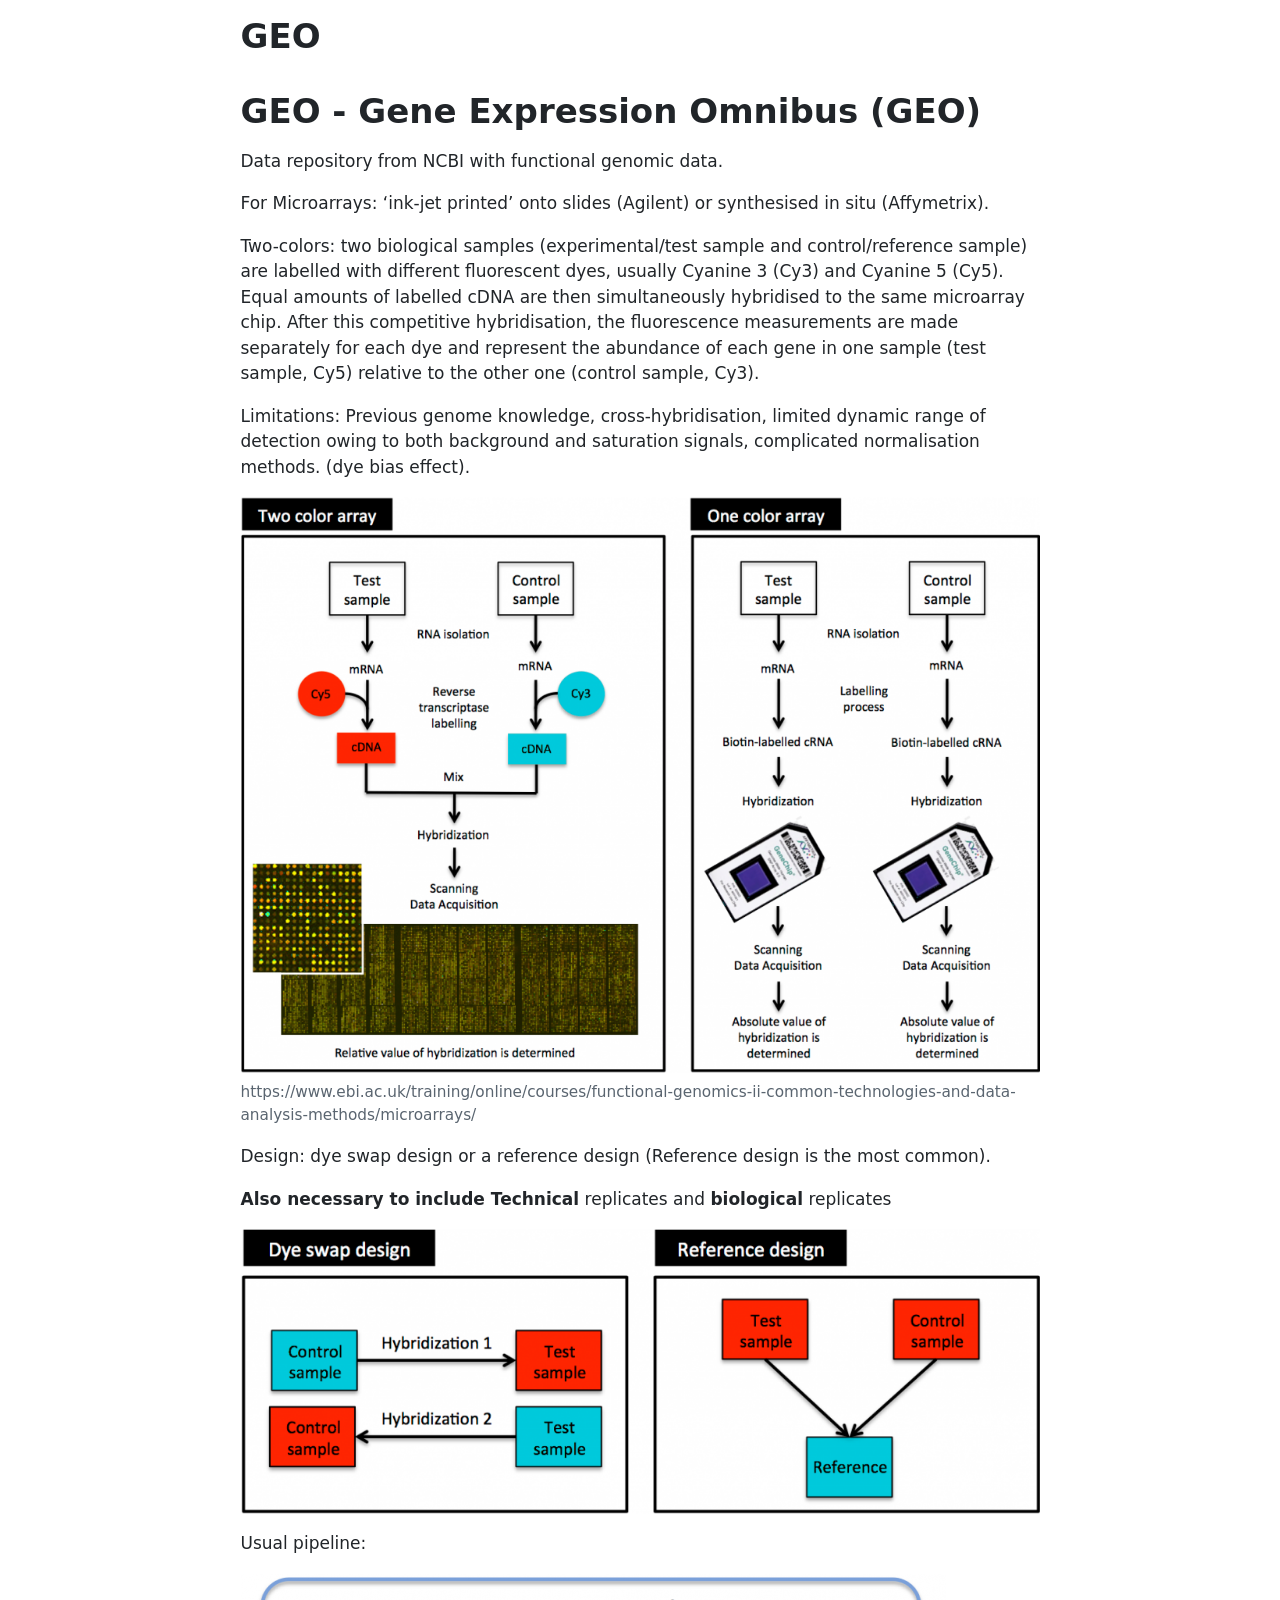
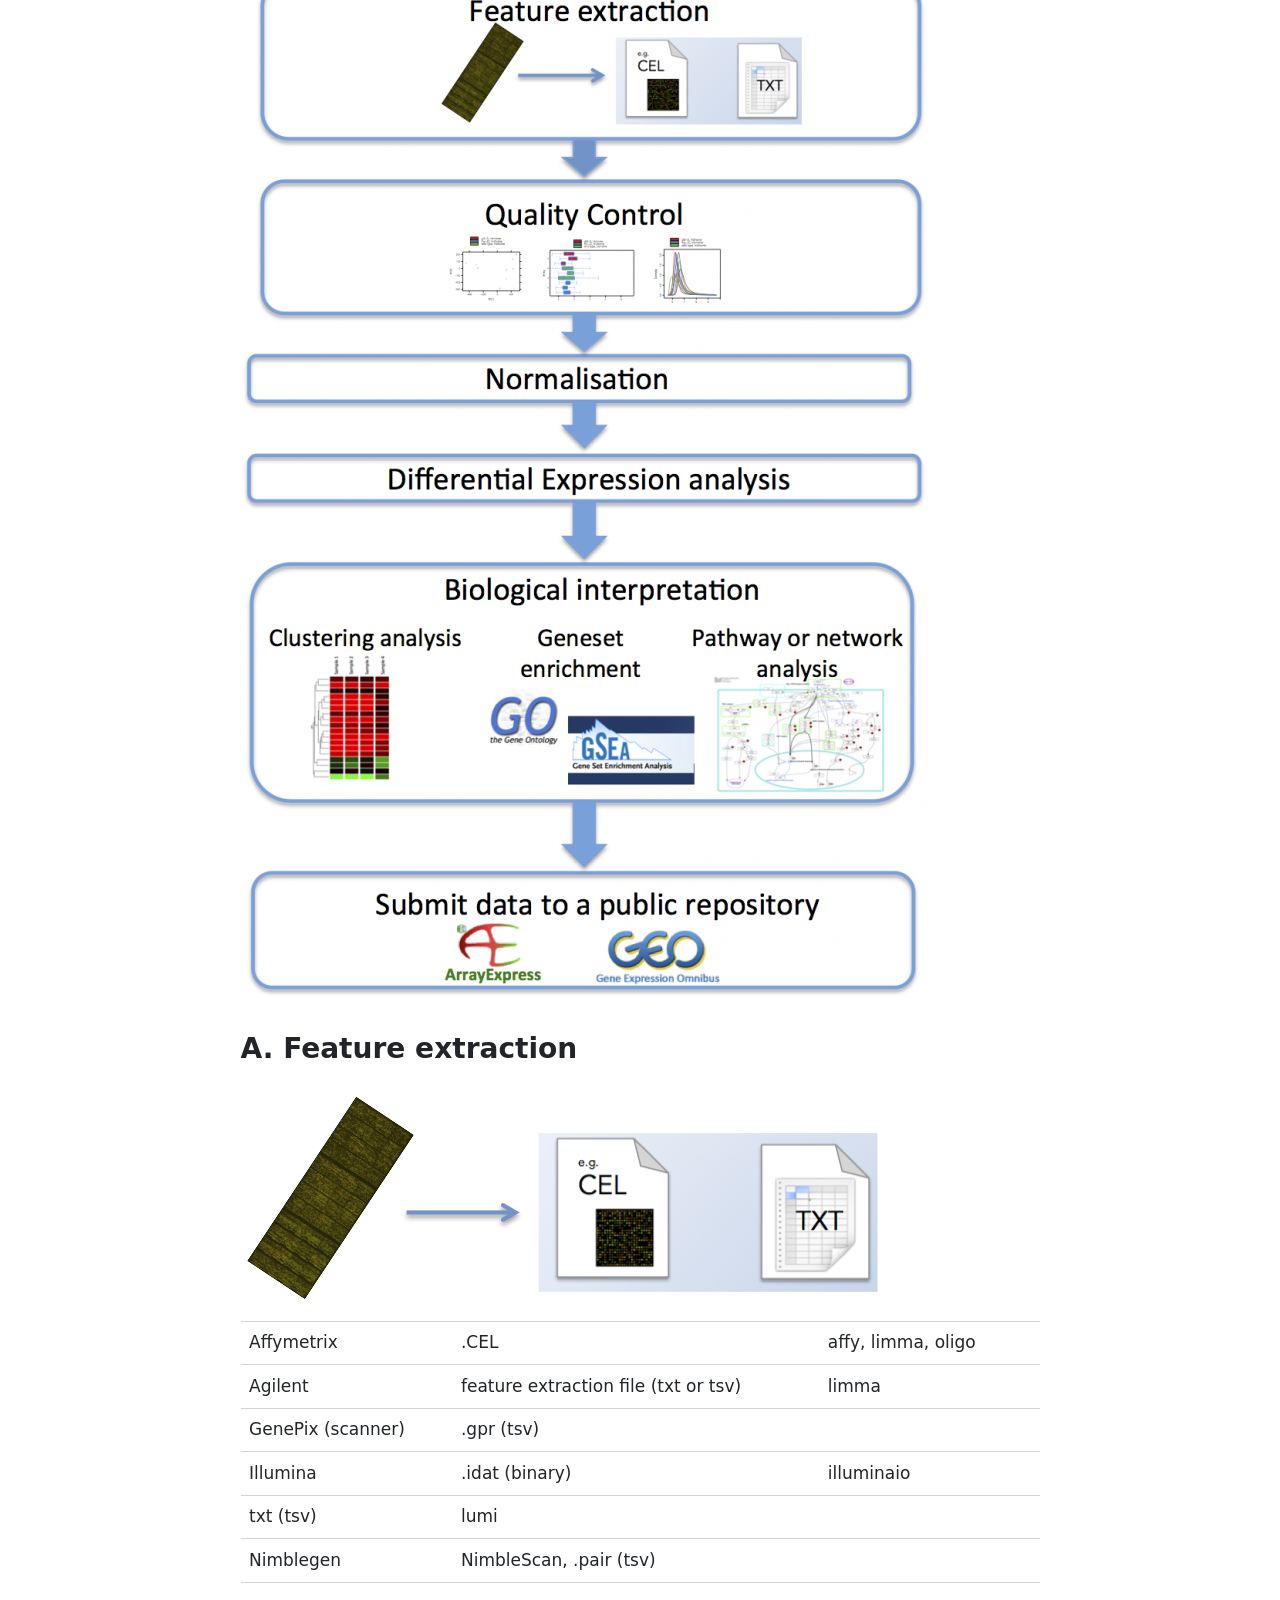
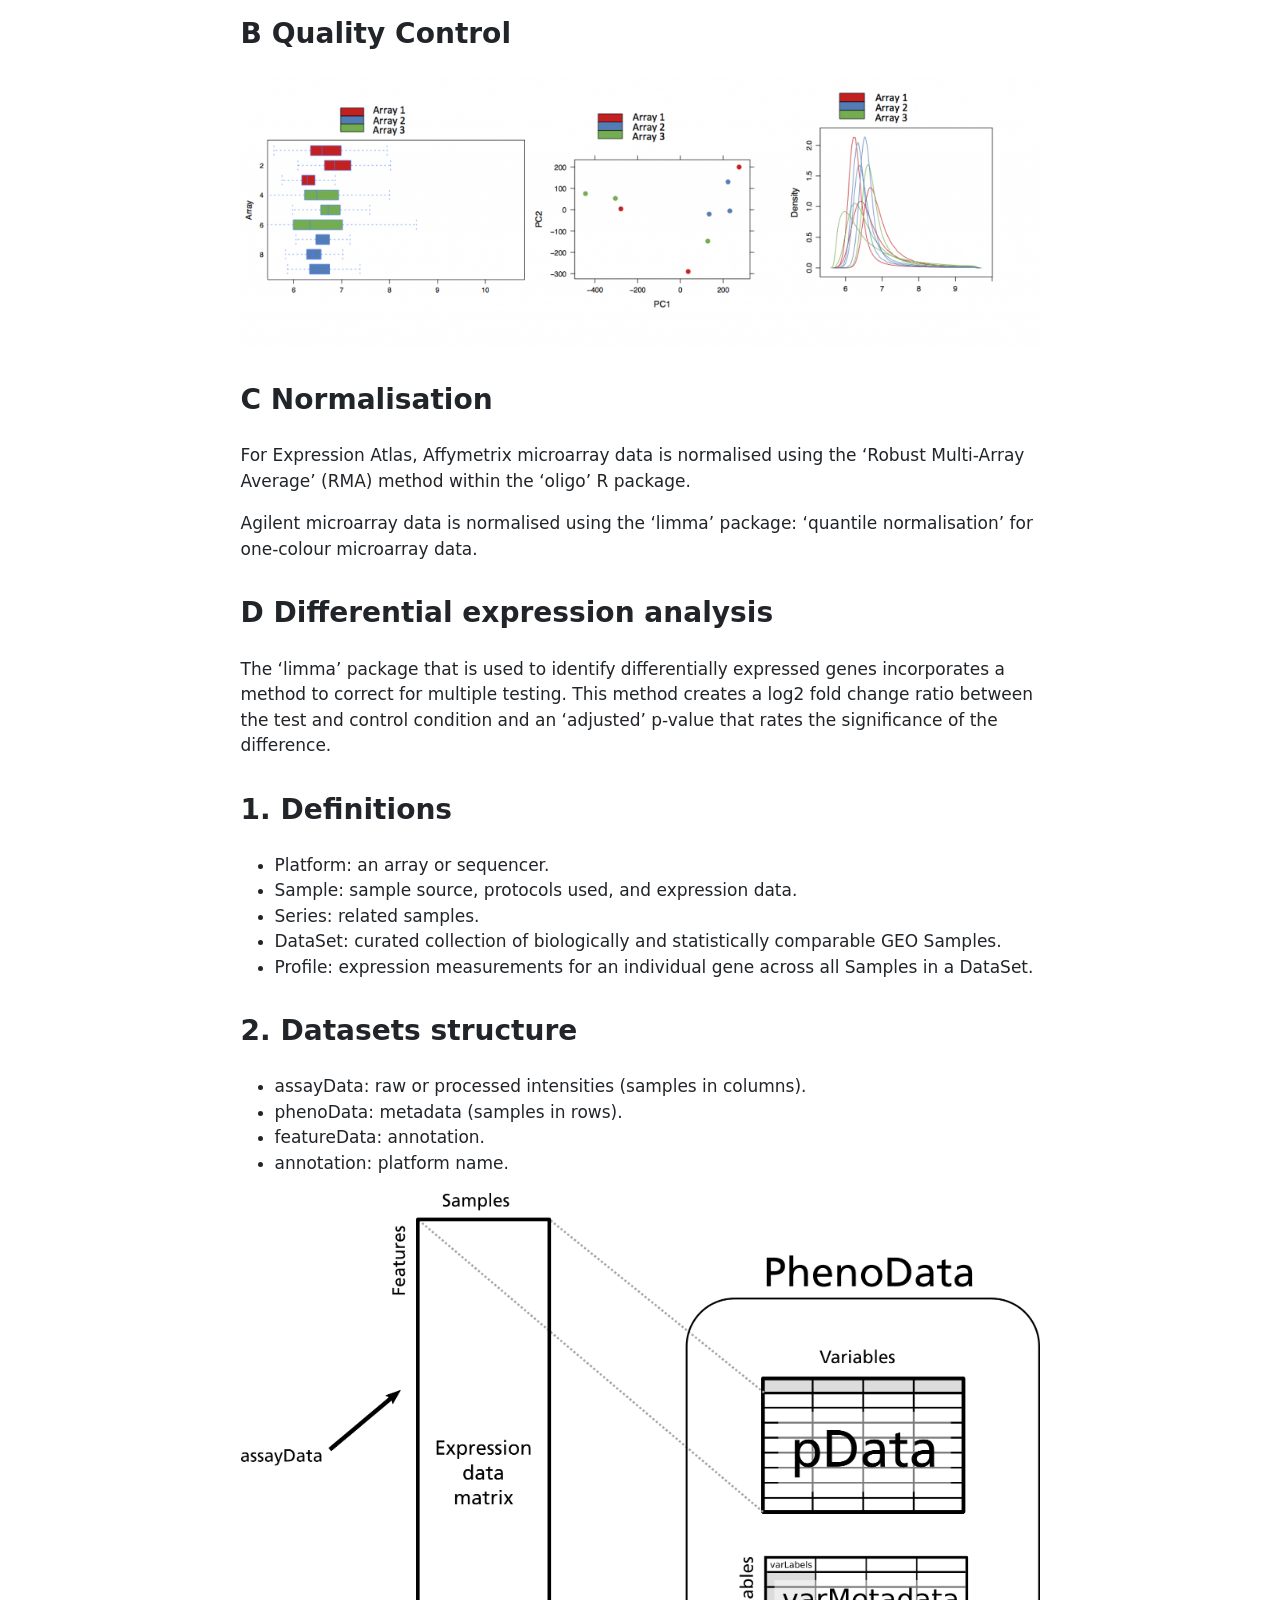
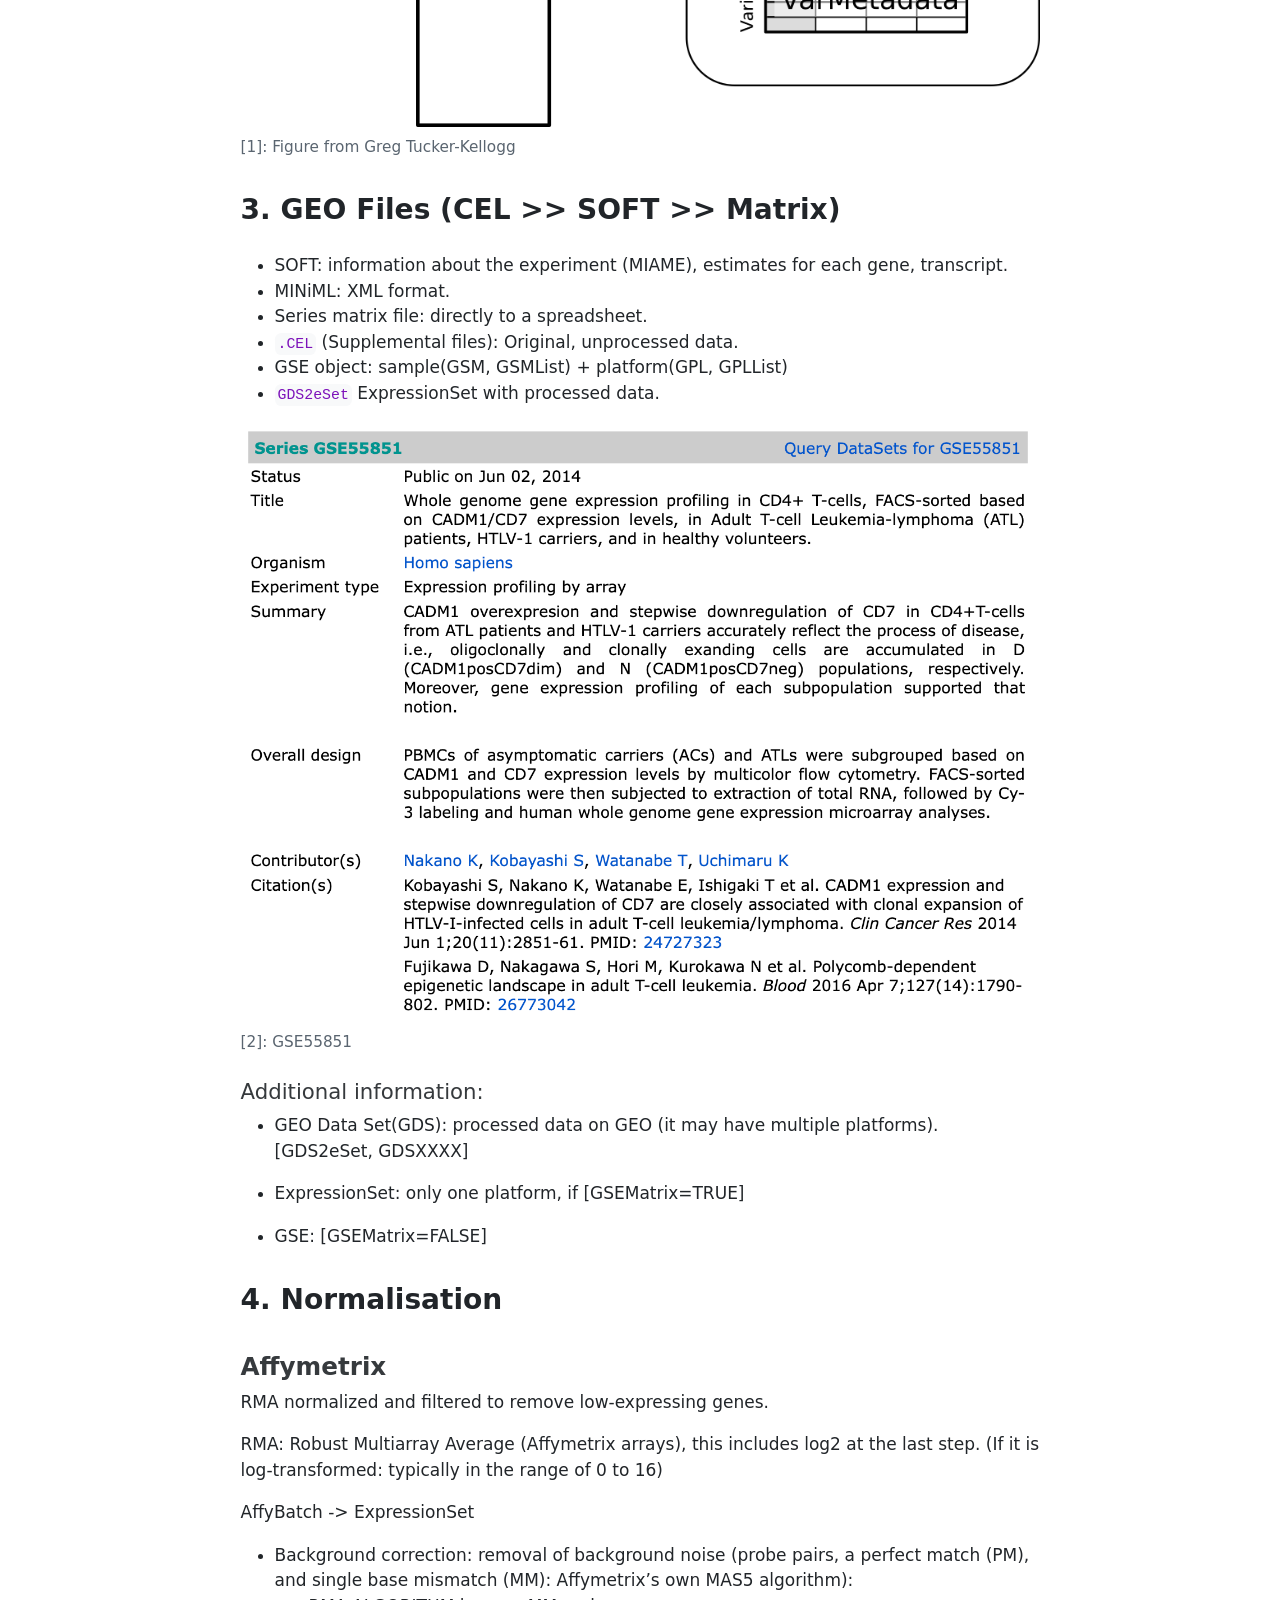
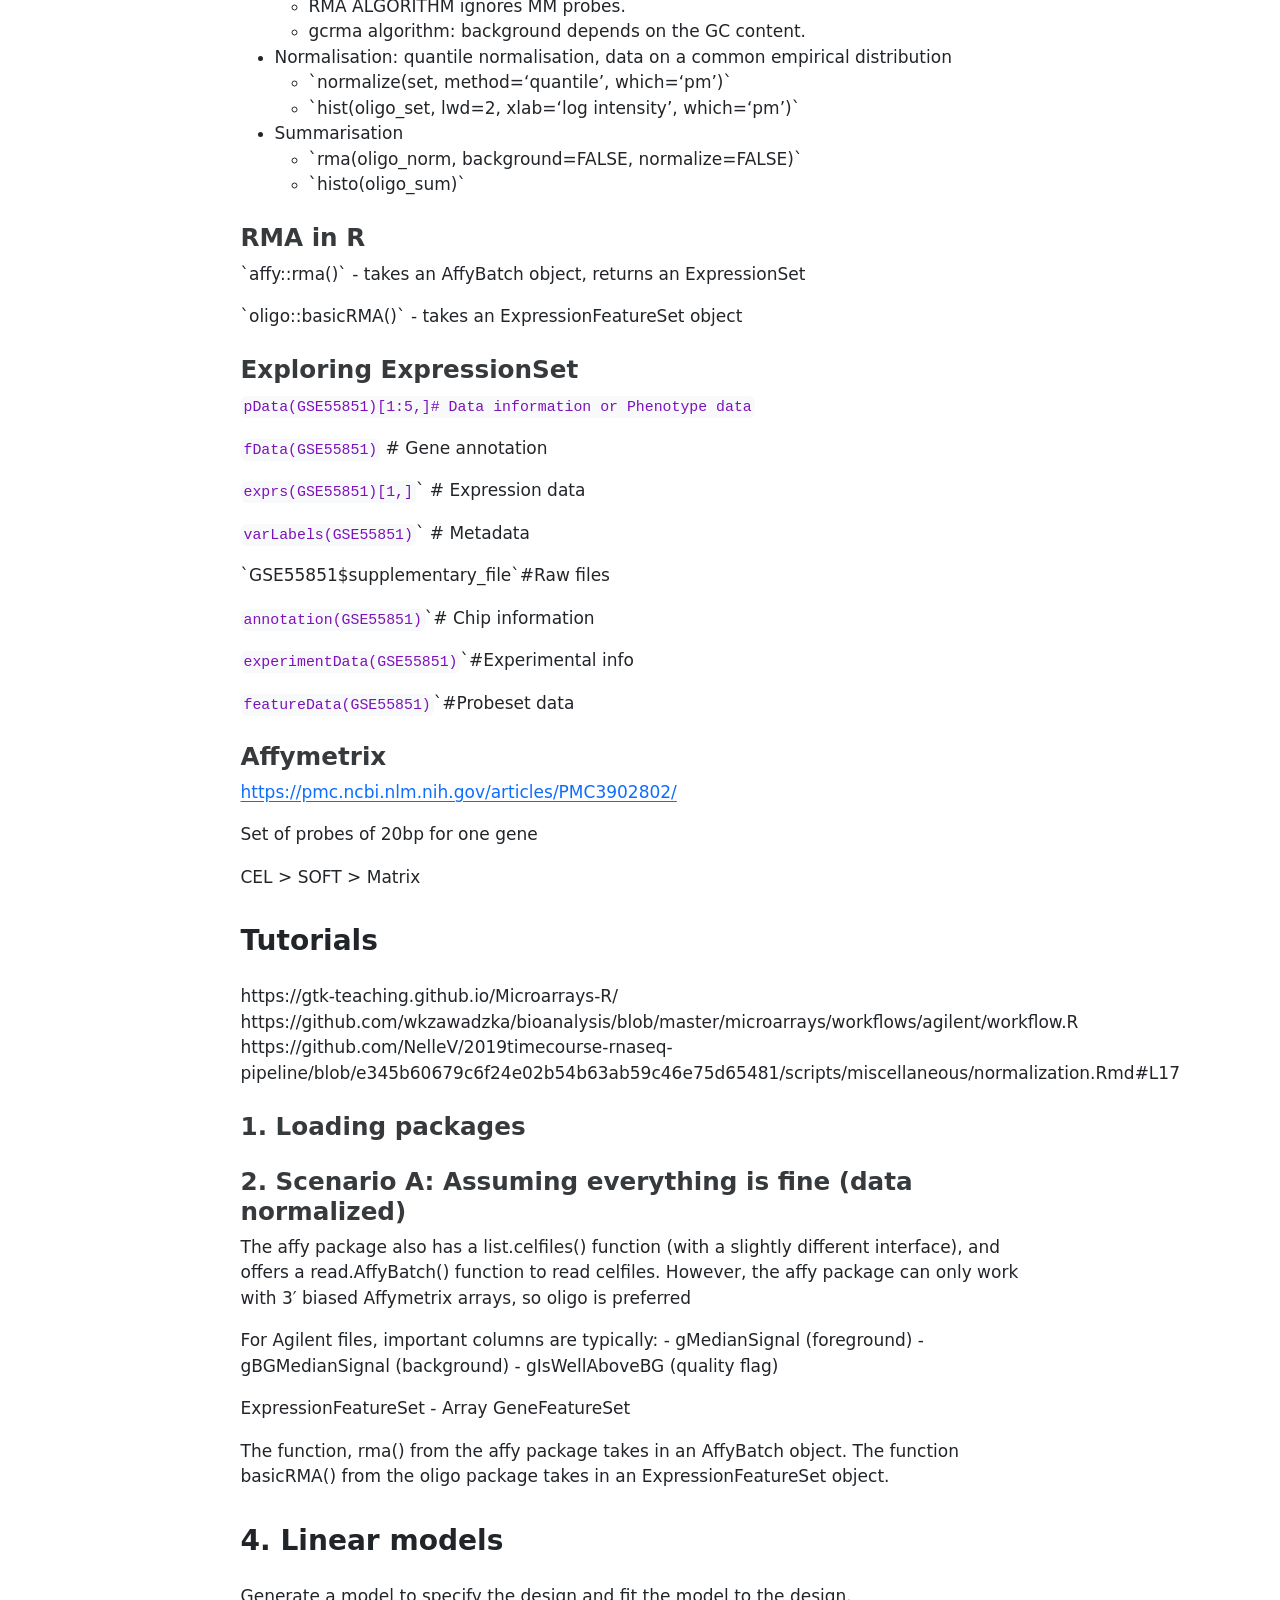
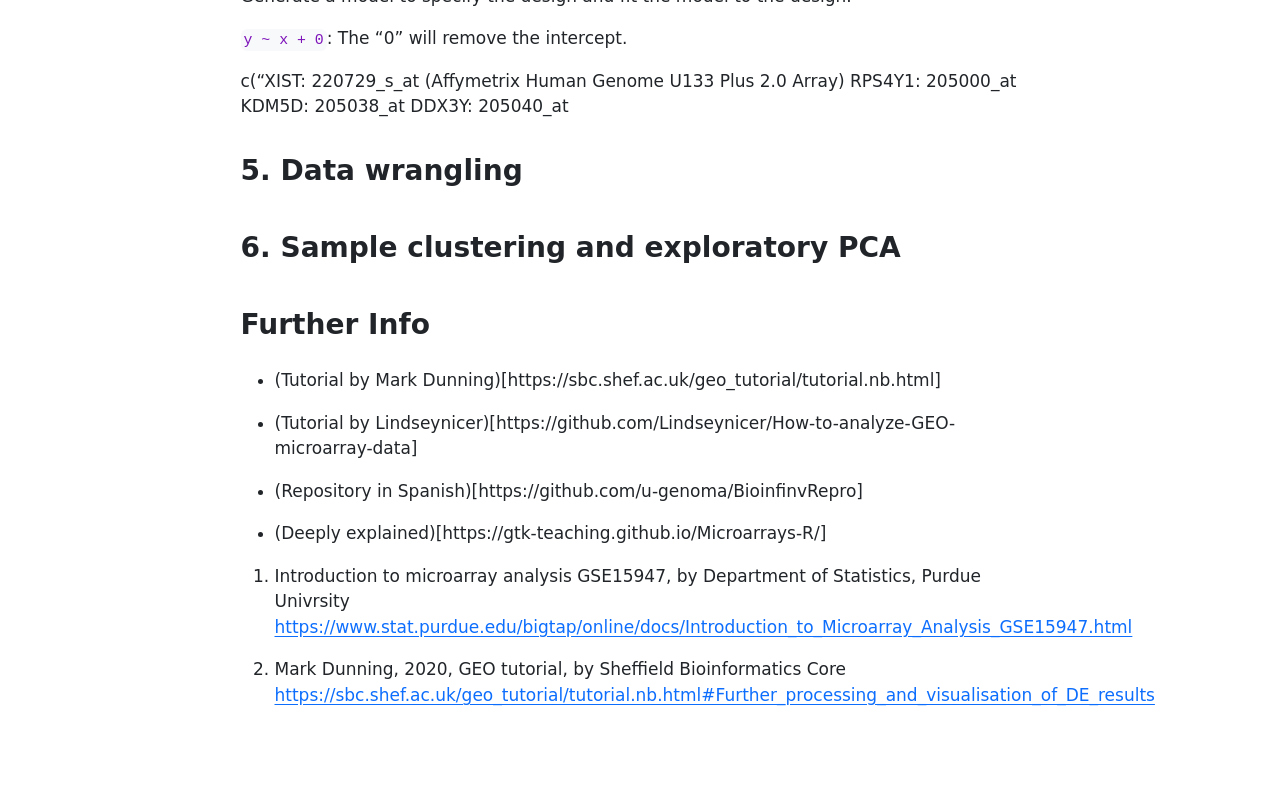
==== commit 4644eb86: "Alvaro1" ====
--- a/2501_tutorial.html
+++ b/2501_tutorial.html
@@ -2,7 +2,7 @@
 <html xmlns="http://www.w3.org/1999/xhtml" lang="en" xml:lang="en"><head>
 
 <meta charset="utf-8">
-<meta name="generator" content="quarto-1.6.33">
+<meta name="generator" content="quarto-1.6.40">
 
 <meta name="viewport" content="width=device-width, initial-scale=1.0, user-scalable=yes">
 
@@ -29,10 +29,10 @@
 <script src="2501_tutorial_files/libs/quarto-html/tippy.umd.min.js"></script>
 <script src="2501_tutorial_files/libs/quarto-html/anchor.min.js"></script>
 <link href="2501_tutorial_files/libs/quarto-html/tippy.css" rel="stylesheet">
-<link href="2501_tutorial_files/libs/quarto-html/quarto-syntax-highlighting-07ba0ad10f5680c660e360ac31d2f3b6.css" rel="stylesheet" id="quarto-text-highlighting-styles">
+<link href="2501_tutorial_files/libs/quarto-html/quarto-syntax-highlighting-549806ee2085284f45b00abea8c6df48.css" rel="stylesheet" id="quarto-text-highlighting-styles">
 <script src="2501_tutorial_files/libs/bootstrap/bootstrap.min.js"></script>
 <link href="2501_tutorial_files/libs/bootstrap/bootstrap-icons.css" rel="stylesheet">
-<link href="2501_tutorial_files/libs/bootstrap/bootstrap-b8d30c7eeda119d43de224048e70de8f.min.css" rel="stylesheet" append-hash="true" id="quarto-bootstrap" data-mode="light">
+<link href="2501_tutorial_files/libs/bootstrap/bootstrap-8a79a254b8e706d3c925cde0a310d4f0.min.css" rel="stylesheet" append-hash="true" id="quarto-bootstrap" data-mode="light">
 
 
 </head>
@@ -358,8 +358,6 @@
   });
   clipboard.on('success', onCopySuccess);
   if (window.document.getElementById('quarto-embedded-source-code-modal')) {
-    // For code content inside modals, clipBoardJS needs to be initialized with a container option
-    // TODO: Check when it could be a function (https://github.com/zenorocha/clipboard.js/issues/860)
     const clipboardModal = new window.ClipboardJS('.code-copy-button[data-in-quarto-modal]', {
       text: getTextToCopy,
       container: window.document.getElementById('quarto-embedded-source-code-modal')
@@ -470,7 +468,6 @@
       if (window.Quarto?.typesetMath) {
         window.Quarto.typesetMath(note);
       }
-      // TODO in 1.5, we should make sure this works without a callout special case
       if (note.classList.contains("callout")) {
         return note.outerHTML;
       } else {
--- a/2501_tutorial_files/libs/quarto-html/quarto-syntax-highlighting-549806ee2085284f45b00abea8c6df48.css
+++ b/2501_tutorial_files/libs/quarto-html/quarto-syntax-highlighting-549806ee2085284f45b00abea8c6df48.css
@@ -0,0 +1,205 @@
+/* quarto syntax highlight colors */
+:root {
+  --quarto-hl-ot-color: #003B4F;
+  --quarto-hl-at-color: #657422;
+  --quarto-hl-ss-color: #20794D;
+  --quarto-hl-an-color: #5E5E5E;
+  --quarto-hl-fu-color: #4758AB;
+  --quarto-hl-st-color: #20794D;
+  --quarto-hl-cf-color: #003B4F;
+  --quarto-hl-op-color: #5E5E5E;
+  --quarto-hl-er-color: #AD0000;
+  --quarto-hl-bn-color: #AD0000;
+  --quarto-hl-al-color: #AD0000;
+  --quarto-hl-va-color: #111111;
+  --quarto-hl-bu-color: inherit;
+  --quarto-hl-ex-color: inherit;
+  --quarto-hl-pp-color: #AD0000;
+  --quarto-hl-in-color: #5E5E5E;
+  --quarto-hl-vs-color: #20794D;
+  --quarto-hl-wa-color: #5E5E5E;
+  --quarto-hl-do-color: #5E5E5E;
+  --quarto-hl-im-color: #00769E;
+  --quarto-hl-ch-color: #20794D;
+  --quarto-hl-dt-color: #AD0000;
+  --quarto-hl-fl-color: #AD0000;
+  --quarto-hl-co-color: #5E5E5E;
+  --quarto-hl-cv-color: #5E5E5E;
+  --quarto-hl-cn-color: #8f5902;
+  --quarto-hl-sc-color: #5E5E5E;
+  --quarto-hl-dv-color: #AD0000;
+  --quarto-hl-kw-color: #003B4F;
+}
+
+/* other quarto variables */
+:root {
+  --quarto-font-monospace: SFMono-Regular, Menlo, Monaco, Consolas, "Liberation Mono", "Courier New", monospace;
+}
+
+pre > code.sourceCode > span {
+  color: #003B4F;
+}
+
+code span {
+  color: #003B4F;
+}
+
+code.sourceCode > span {
+  color: #003B4F;
+}
+
+div.sourceCode,
+div.sourceCode pre.sourceCode {
+  color: #003B4F;
+}
+
+code span.ot {
+  color: #003B4F;
+  font-style: inherit;
+}
+
+code span.at {
+  color: #657422;
+  font-style: inherit;
+}
+
+code span.ss {
+  color: #20794D;
+  font-style: inherit;
+}
+
+code span.an {
+  color: #5E5E5E;
+  font-style: inherit;
+}
+
+code span.fu {
+  color: #4758AB;
+  font-style: inherit;
+}
+
+code span.st {
+  color: #20794D;
+  font-style: inherit;
+}
+
+code span.cf {
+  color: #003B4F;
+  font-weight: bold;
+  font-style: inherit;
+}
+
+code span.op {
+  color: #5E5E5E;
+  font-style: inherit;
+}
+
+code span.er {
+  color: #AD0000;
+  font-style: inherit;
+}
+
+code span.bn {
+  color: #AD0000;
+  font-style: inherit;
+}
+
+code span.al {
+  color: #AD0000;
+  font-style: inherit;
+}
+
+code span.va {
+  color: #111111;
+  font-style: inherit;
+}
+
+code span.bu {
+  font-style: inherit;
+}
+
+code span.ex {
+  font-style: inherit;
+}
+
+code span.pp {
+  color: #AD0000;
+  font-style: inherit;
+}
+
+code span.in {
+  color: #5E5E5E;
+  font-style: inherit;
+}
+
+code span.vs {
+  color: #20794D;
+  font-style: inherit;
+}
+
+code span.wa {
+  color: #5E5E5E;
+  font-style: italic;
+}
+
+code span.do {
+  color: #5E5E5E;
+  font-style: italic;
+}
+
+code span.im {
+  color: #00769E;
+  font-style: inherit;
+}
+
+code span.ch {
+  color: #20794D;
+  font-style: inherit;
+}
+
+code span.dt {
+  color: #AD0000;
+  font-style: inherit;
+}
+
+code span.fl {
+  color: #AD0000;
+  font-style: inherit;
+}
+
+code span.co {
+  color: #5E5E5E;
+  font-style: inherit;
+}
+
+code span.cv {
+  color: #5E5E5E;
+  font-style: italic;
+}
+
+code span.cn {
+  color: #8f5902;
+  font-style: inherit;
+}
+
+code span.sc {
+  color: #5E5E5E;
+  font-style: inherit;
+}
+
+code span.dv {
+  color: #AD0000;
+  font-style: inherit;
+}
+
+code span.kw {
+  color: #003B4F;
+  font-weight: bold;
+  font-style: inherit;
+}
+
+.prevent-inlining {
+  content: "</";
+}
+
+/*# sourceMappingURL=ae99138f4fbc2fb4c9f5e5cd69c22459.css.map */
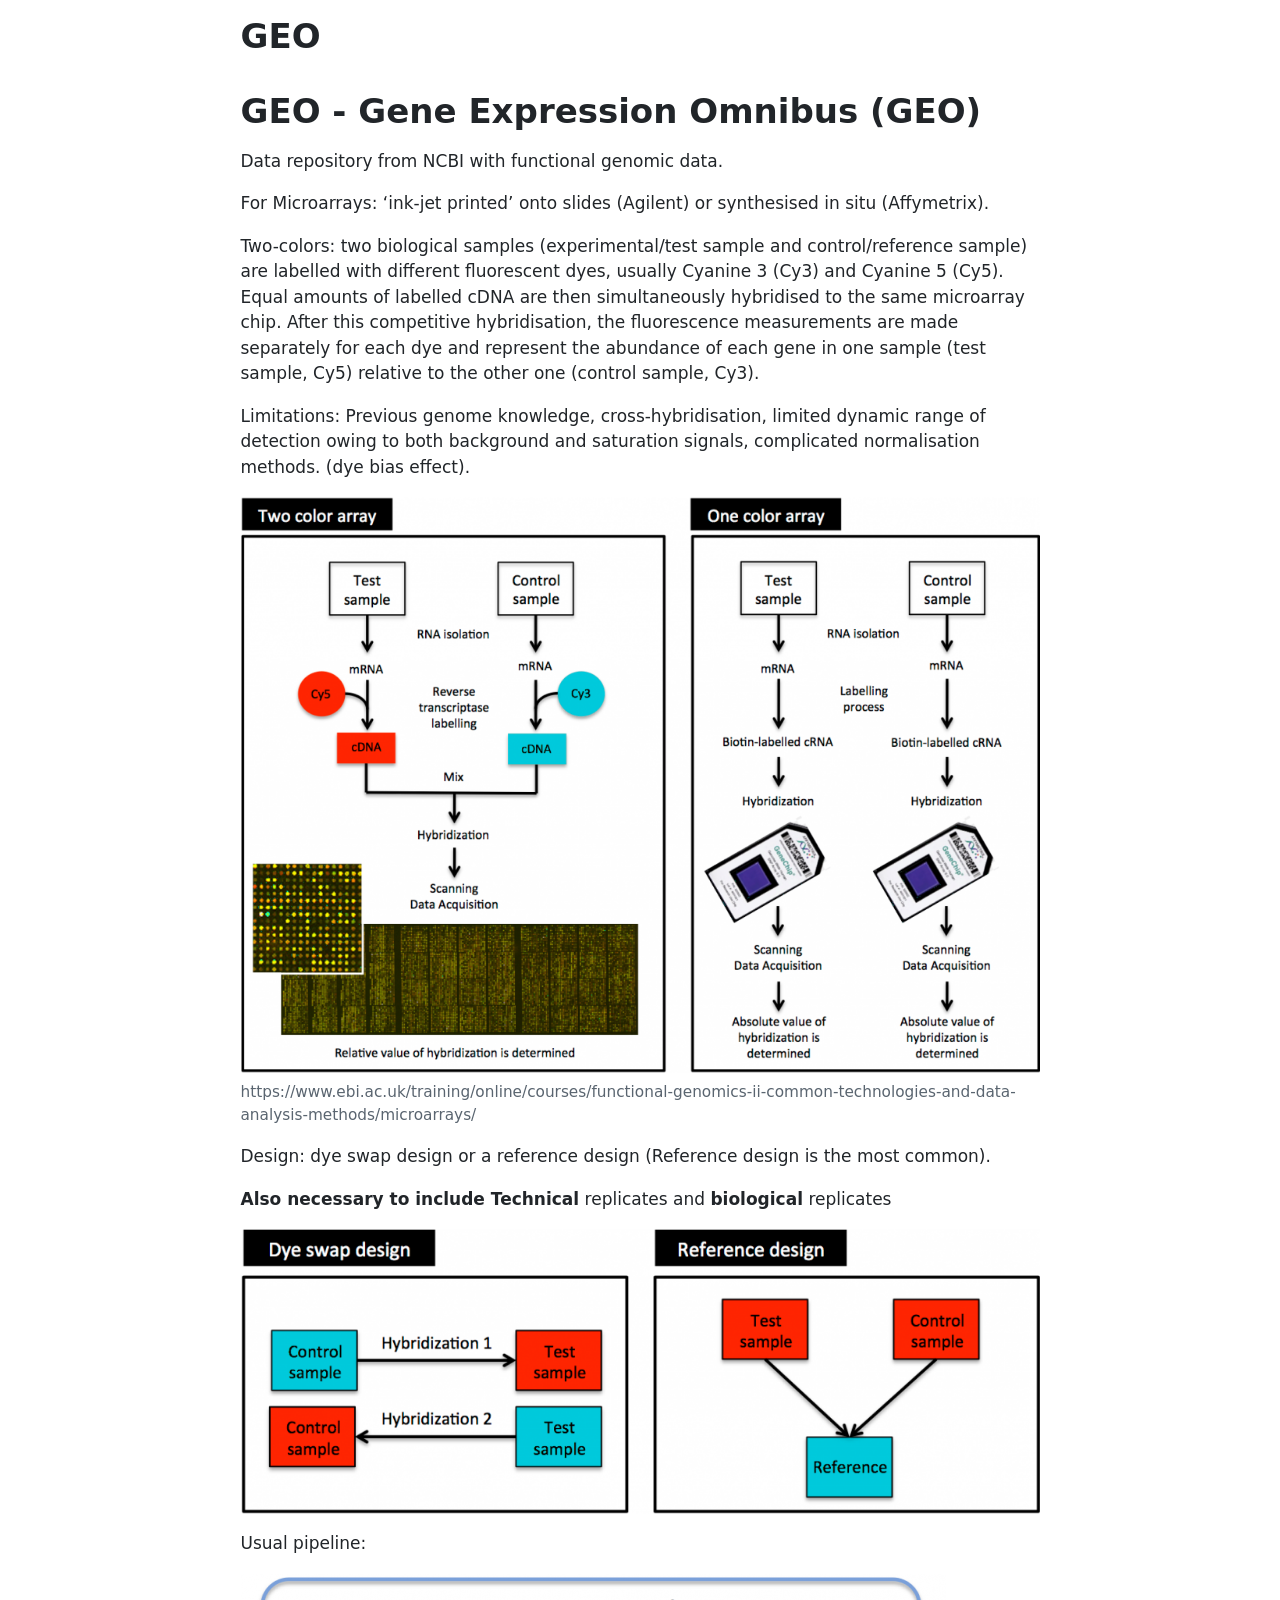
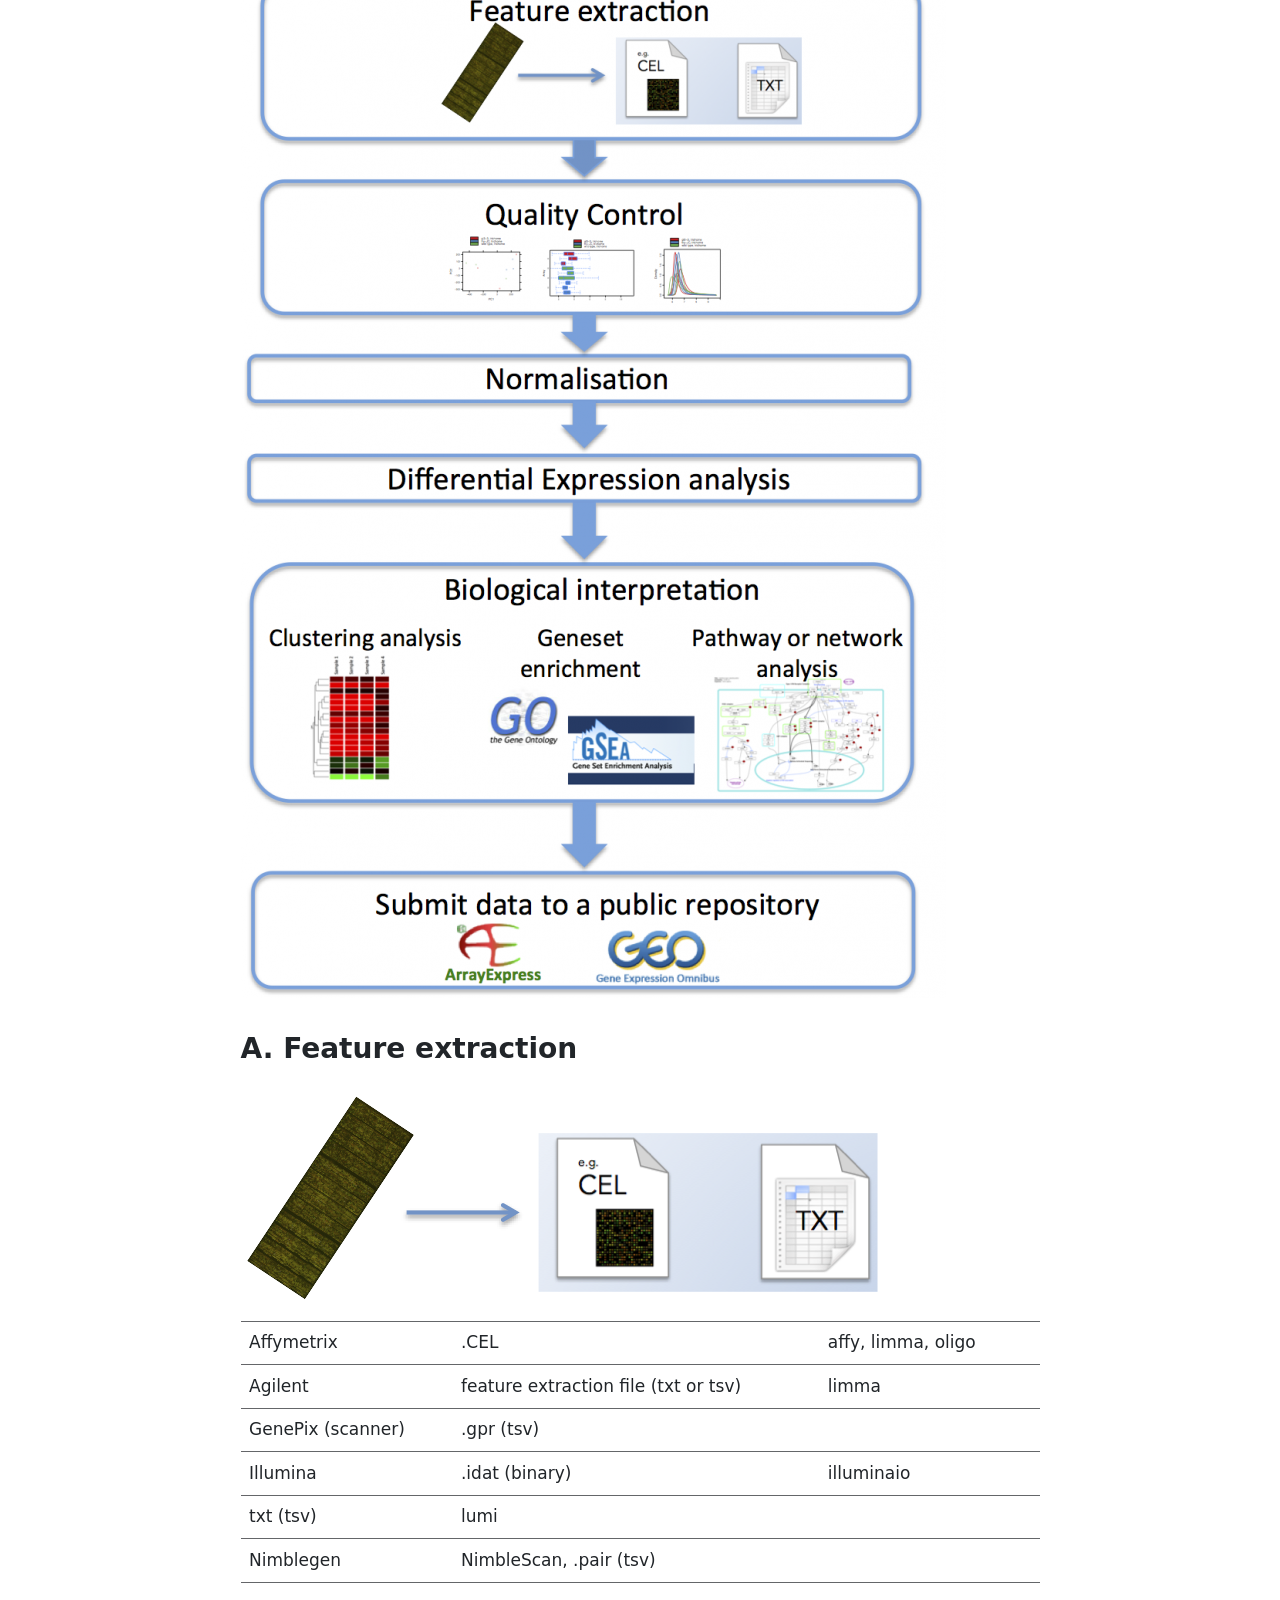
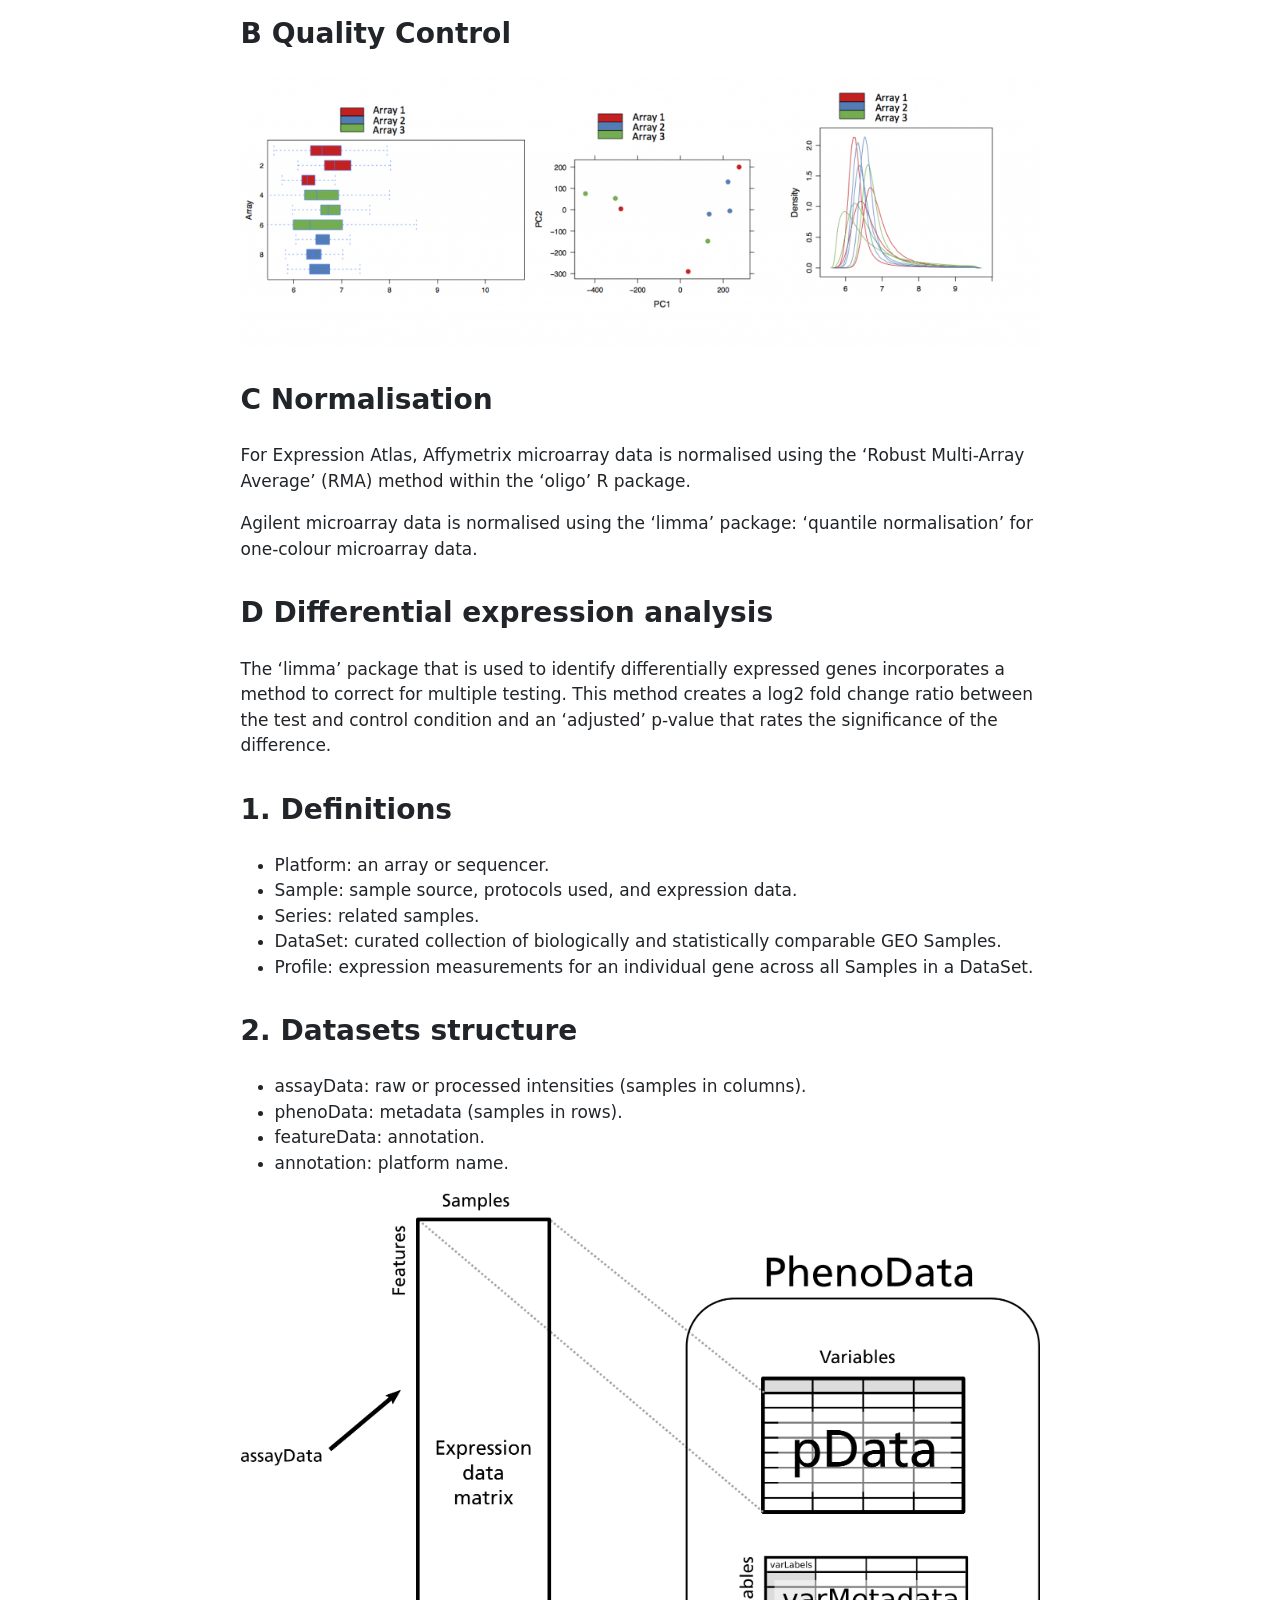
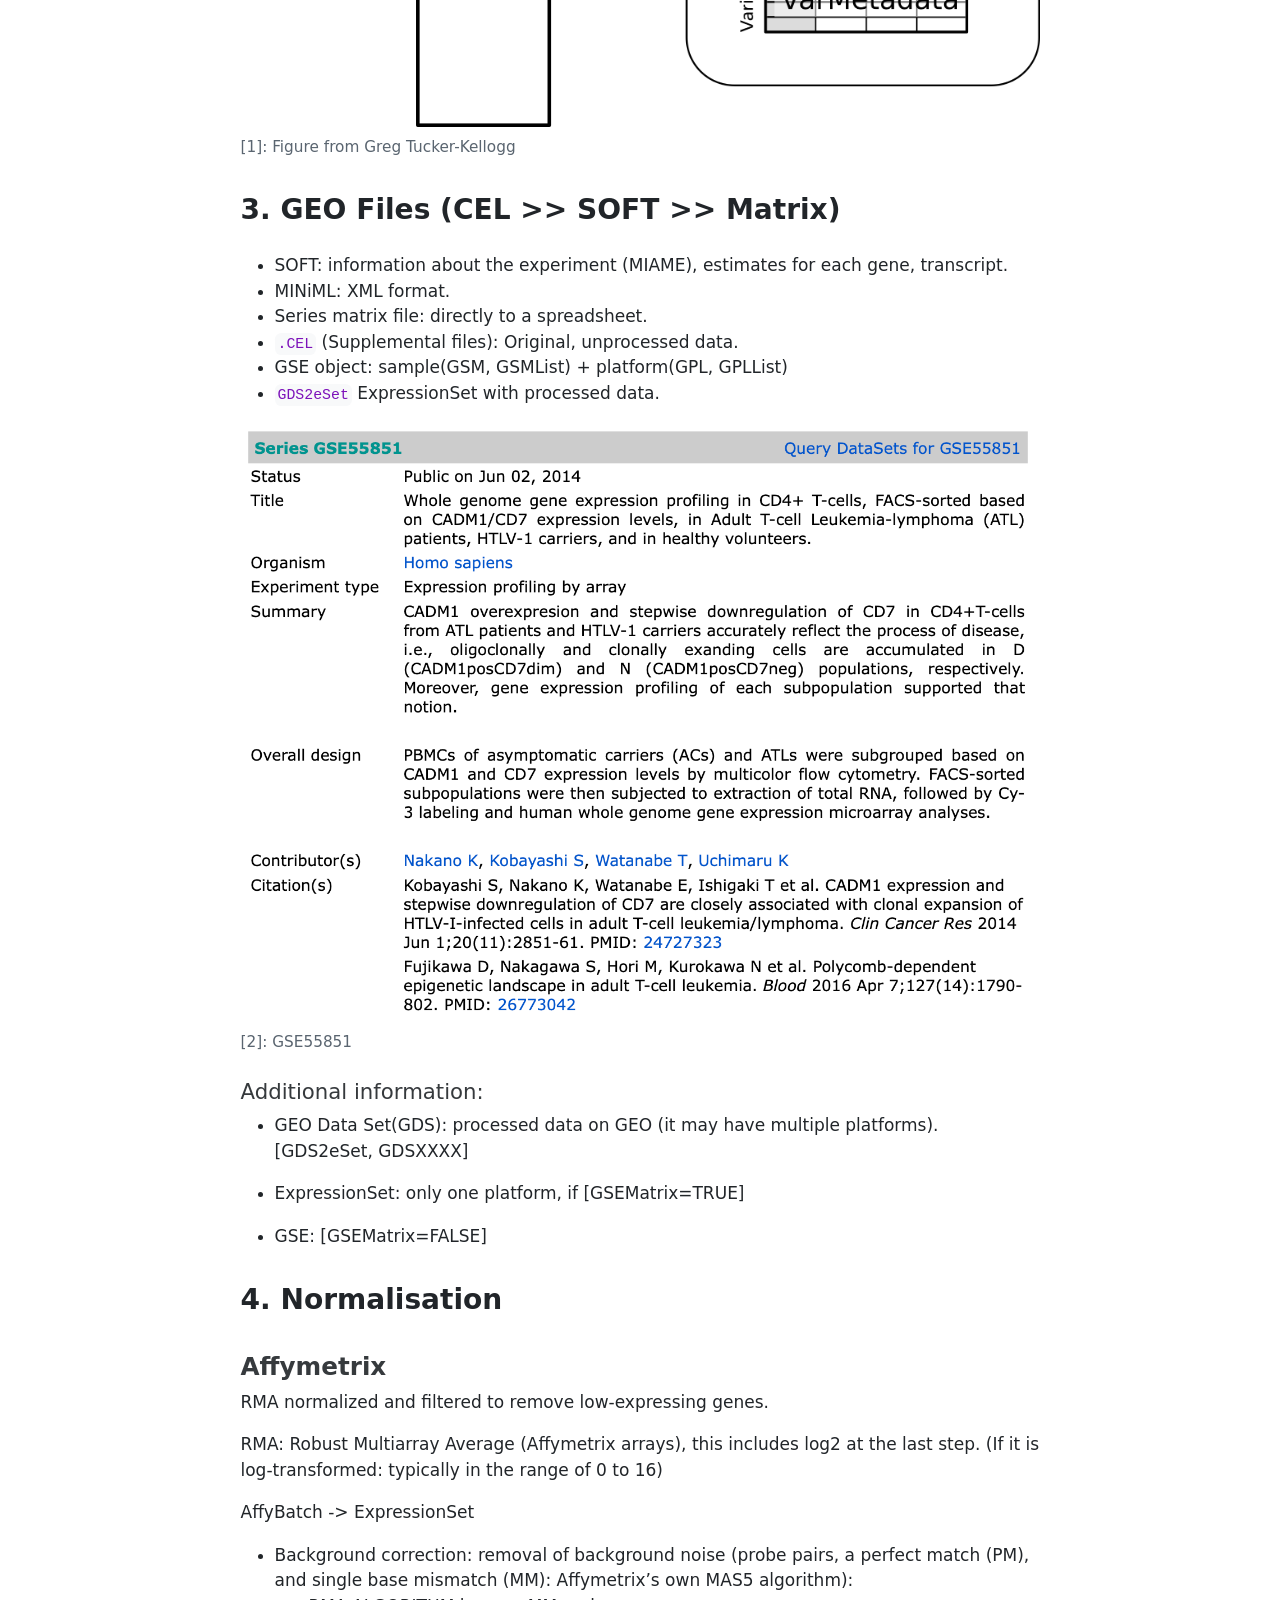
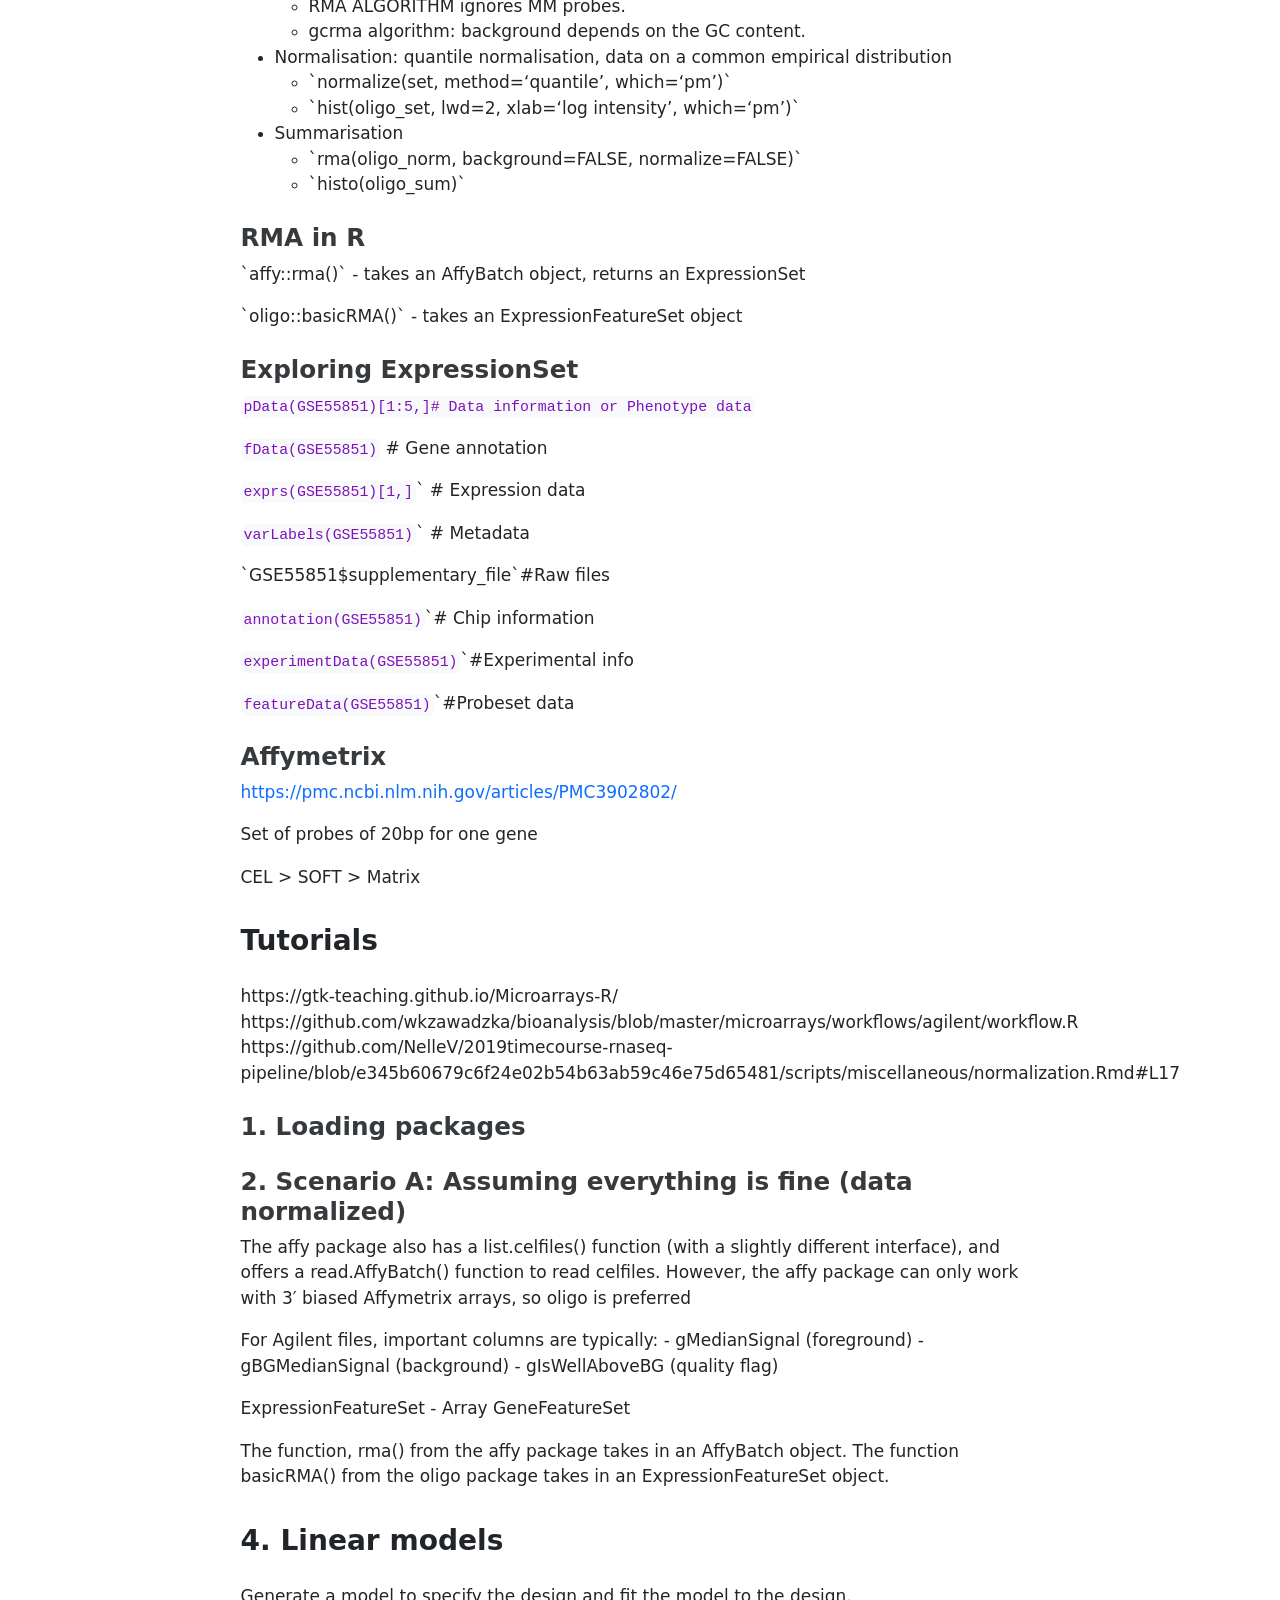
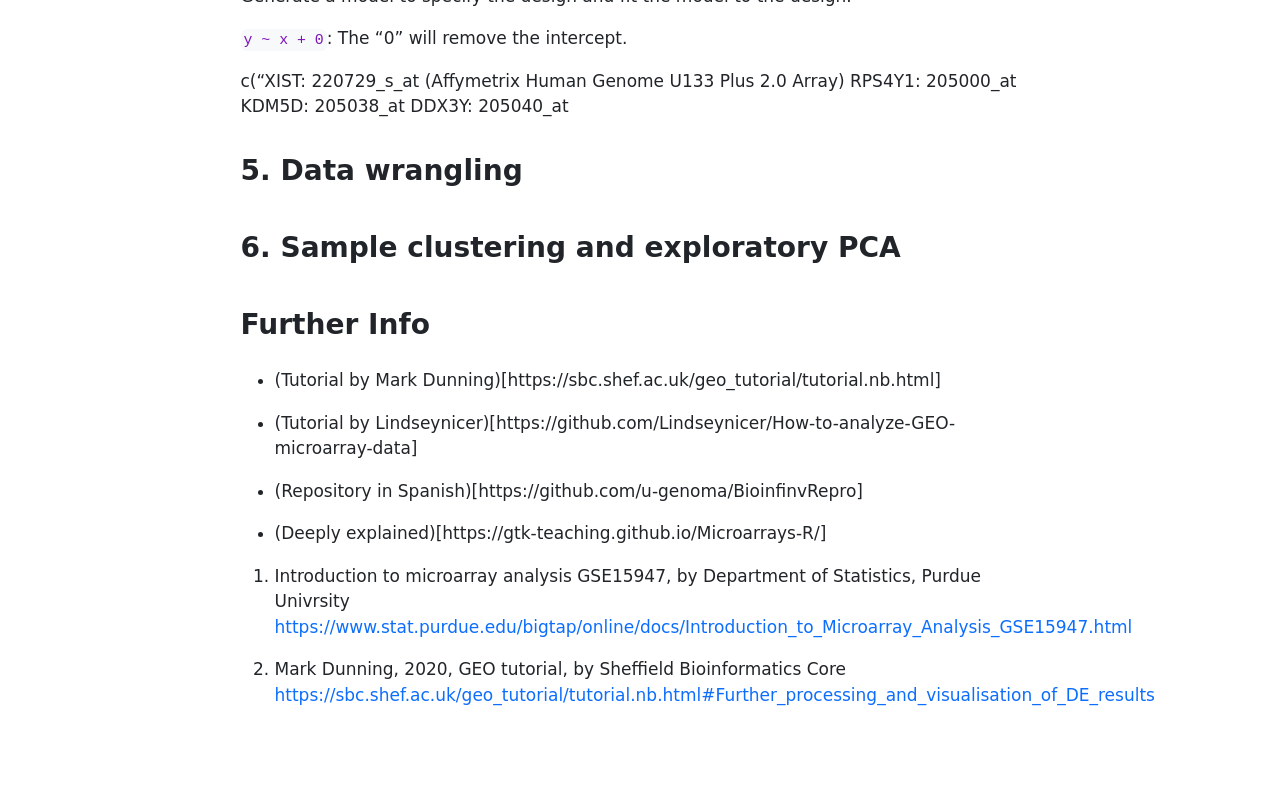
==== commit 34959b5a: "Merge branch 'DEV-mac' of https://github.com/deve105/microarray_tutorial into DEV-mac" ====
--- a/2501_tutorial.html
+++ b/2501_tutorial.html
@@ -2,7 +2,7 @@
 <html xmlns="http://www.w3.org/1999/xhtml" lang="en" xml:lang="en"><head>
 
 <meta charset="utf-8">
-<meta name="generator" content="quarto-1.6.40">
+<meta name="generator" content="quarto-1.6.33">
 
 <meta name="viewport" content="width=device-width, initial-scale=1.0, user-scalable=yes">
 
@@ -29,10 +29,10 @@
 <script src="2501_tutorial_files/libs/quarto-html/tippy.umd.min.js"></script>
 <script src="2501_tutorial_files/libs/quarto-html/anchor.min.js"></script>
 <link href="2501_tutorial_files/libs/quarto-html/tippy.css" rel="stylesheet">
-<link href="2501_tutorial_files/libs/quarto-html/quarto-syntax-highlighting-549806ee2085284f45b00abea8c6df48.css" rel="stylesheet" id="quarto-text-highlighting-styles">
+<link href="2501_tutorial_files/libs/quarto-html/quarto-syntax-highlighting-07ba0ad10f5680c660e360ac31d2f3b6.css" rel="stylesheet" id="quarto-text-highlighting-styles">
 <script src="2501_tutorial_files/libs/bootstrap/bootstrap.min.js"></script>
 <link href="2501_tutorial_files/libs/bootstrap/bootstrap-icons.css" rel="stylesheet">
-<link href="2501_tutorial_files/libs/bootstrap/bootstrap-8a79a254b8e706d3c925cde0a310d4f0.min.css" rel="stylesheet" append-hash="true" id="quarto-bootstrap" data-mode="light">
+<link href="2501_tutorial_files/libs/bootstrap/bootstrap-b8d30c7eeda119d43de224048e70de8f.min.css" rel="stylesheet" append-hash="true" id="quarto-bootstrap" data-mode="light">
 
 
 </head>
@@ -358,6 +358,8 @@
   });
   clipboard.on('success', onCopySuccess);
   if (window.document.getElementById('quarto-embedded-source-code-modal')) {
+    // For code content inside modals, clipBoardJS needs to be initialized with a container option
+    // TODO: Check when it could be a function (https://github.com/zenorocha/clipboard.js/issues/860)
     const clipboardModal = new window.ClipboardJS('.code-copy-button[data-in-quarto-modal]', {
       text: getTextToCopy,
       container: window.document.getElementById('quarto-embedded-source-code-modal')
@@ -468,6 +470,7 @@
       if (window.Quarto?.typesetMath) {
         window.Quarto.typesetMath(note);
       }
+      // TODO in 1.5, we should make sure this works without a callout special case
       if (note.classList.contains("callout")) {
         return note.outerHTML;
       } else {
--- a/2501_tutorial_files/libs/quarto-html/quarto-syntax-highlighting-07ba0ad10f5680c660e360ac31d2f3b6.css
+++ b/2501_tutorial_files/libs/quarto-html/quarto-syntax-highlighting-07ba0ad10f5680c660e360ac31d2f3b6.css
@@ -0,0 +1,205 @@
+/* quarto syntax highlight colors */
+:root {
+  --quarto-hl-ot-color: #003B4F;
+  --quarto-hl-at-color: #657422;
+  --quarto-hl-ss-color: #20794D;
+  --quarto-hl-an-color: #5E5E5E;
+  --quarto-hl-fu-color: #4758AB;
+  --quarto-hl-st-color: #20794D;
+  --quarto-hl-cf-color: #003B4F;
+  --quarto-hl-op-color: #5E5E5E;
+  --quarto-hl-er-color: #AD0000;
+  --quarto-hl-bn-color: #AD0000;
+  --quarto-hl-al-color: #AD0000;
+  --quarto-hl-va-color: #111111;
+  --quarto-hl-bu-color: inherit;
+  --quarto-hl-ex-color: inherit;
+  --quarto-hl-pp-color: #AD0000;
+  --quarto-hl-in-color: #5E5E5E;
+  --quarto-hl-vs-color: #20794D;
+  --quarto-hl-wa-color: #5E5E5E;
+  --quarto-hl-do-color: #5E5E5E;
+  --quarto-hl-im-color: #00769E;
+  --quarto-hl-ch-color: #20794D;
+  --quarto-hl-dt-color: #AD0000;
+  --quarto-hl-fl-color: #AD0000;
+  --quarto-hl-co-color: #5E5E5E;
+  --quarto-hl-cv-color: #5E5E5E;
+  --quarto-hl-cn-color: #8f5902;
+  --quarto-hl-sc-color: #5E5E5E;
+  --quarto-hl-dv-color: #AD0000;
+  --quarto-hl-kw-color: #003B4F;
+}
+
+/* other quarto variables */
+:root {
+  --quarto-font-monospace: SFMono-Regular, Menlo, Monaco, Consolas, "Liberation Mono", "Courier New", monospace;
+}
+
+pre > code.sourceCode > span {
+  color: #003B4F;
+}
+
+code span {
+  color: #003B4F;
+}
+
+code.sourceCode > span {
+  color: #003B4F;
+}
+
+div.sourceCode,
+div.sourceCode pre.sourceCode {
+  color: #003B4F;
+}
+
+code span.ot {
+  color: #003B4F;
+  font-style: inherit;
+}
+
+code span.at {
+  color: #657422;
+  font-style: inherit;
+}
+
+code span.ss {
+  color: #20794D;
+  font-style: inherit;
+}
+
+code span.an {
+  color: #5E5E5E;
+  font-style: inherit;
+}
+
+code span.fu {
+  color: #4758AB;
+  font-style: inherit;
+}
+
+code span.st {
+  color: #20794D;
+  font-style: inherit;
+}
+
+code span.cf {
+  color: #003B4F;
+  font-weight: bold;
+  font-style: inherit;
+}
+
+code span.op {
+  color: #5E5E5E;
+  font-style: inherit;
+}
+
+code span.er {
+  color: #AD0000;
+  font-style: inherit;
+}
+
+code span.bn {
+  color: #AD0000;
+  font-style: inherit;
+}
+
+code span.al {
+  color: #AD0000;
+  font-style: inherit;
+}
+
+code span.va {
+  color: #111111;
+  font-style: inherit;
+}
+
+code span.bu {
+  font-style: inherit;
+}
+
+code span.ex {
+  font-style: inherit;
+}
+
+code span.pp {
+  color: #AD0000;
+  font-style: inherit;
+}
+
+code span.in {
+  color: #5E5E5E;
+  font-style: inherit;
+}
+
+code span.vs {
+  color: #20794D;
+  font-style: inherit;
+}
+
+code span.wa {
+  color: #5E5E5E;
+  font-style: italic;
+}
+
+code span.do {
+  color: #5E5E5E;
+  font-style: italic;
+}
+
+code span.im {
+  color: #00769E;
+  font-style: inherit;
+}
+
+code span.ch {
+  color: #20794D;
+  font-style: inherit;
+}
+
+code span.dt {
+  color: #AD0000;
+  font-style: inherit;
+}
+
+code span.fl {
+  color: #AD0000;
+  font-style: inherit;
+}
+
+code span.co {
+  color: #5E5E5E;
+  font-style: inherit;
+}
+
+code span.cv {
+  color: #5E5E5E;
+  font-style: italic;
+}
+
+code span.cn {
+  color: #8f5902;
+  font-style: inherit;
+}
+
+code span.sc {
+  color: #5E5E5E;
+  font-style: inherit;
+}
+
+code span.dv {
+  color: #AD0000;
+  font-style: inherit;
+}
+
+code span.kw {
+  color: #003B4F;
+  font-weight: bold;
+  font-style: inherit;
+}
+
+.prevent-inlining {
+  content: "</";
+}
+
+/*# sourceMappingURL=59aff86612b78cc2e8585904e2f27617.css.map */
